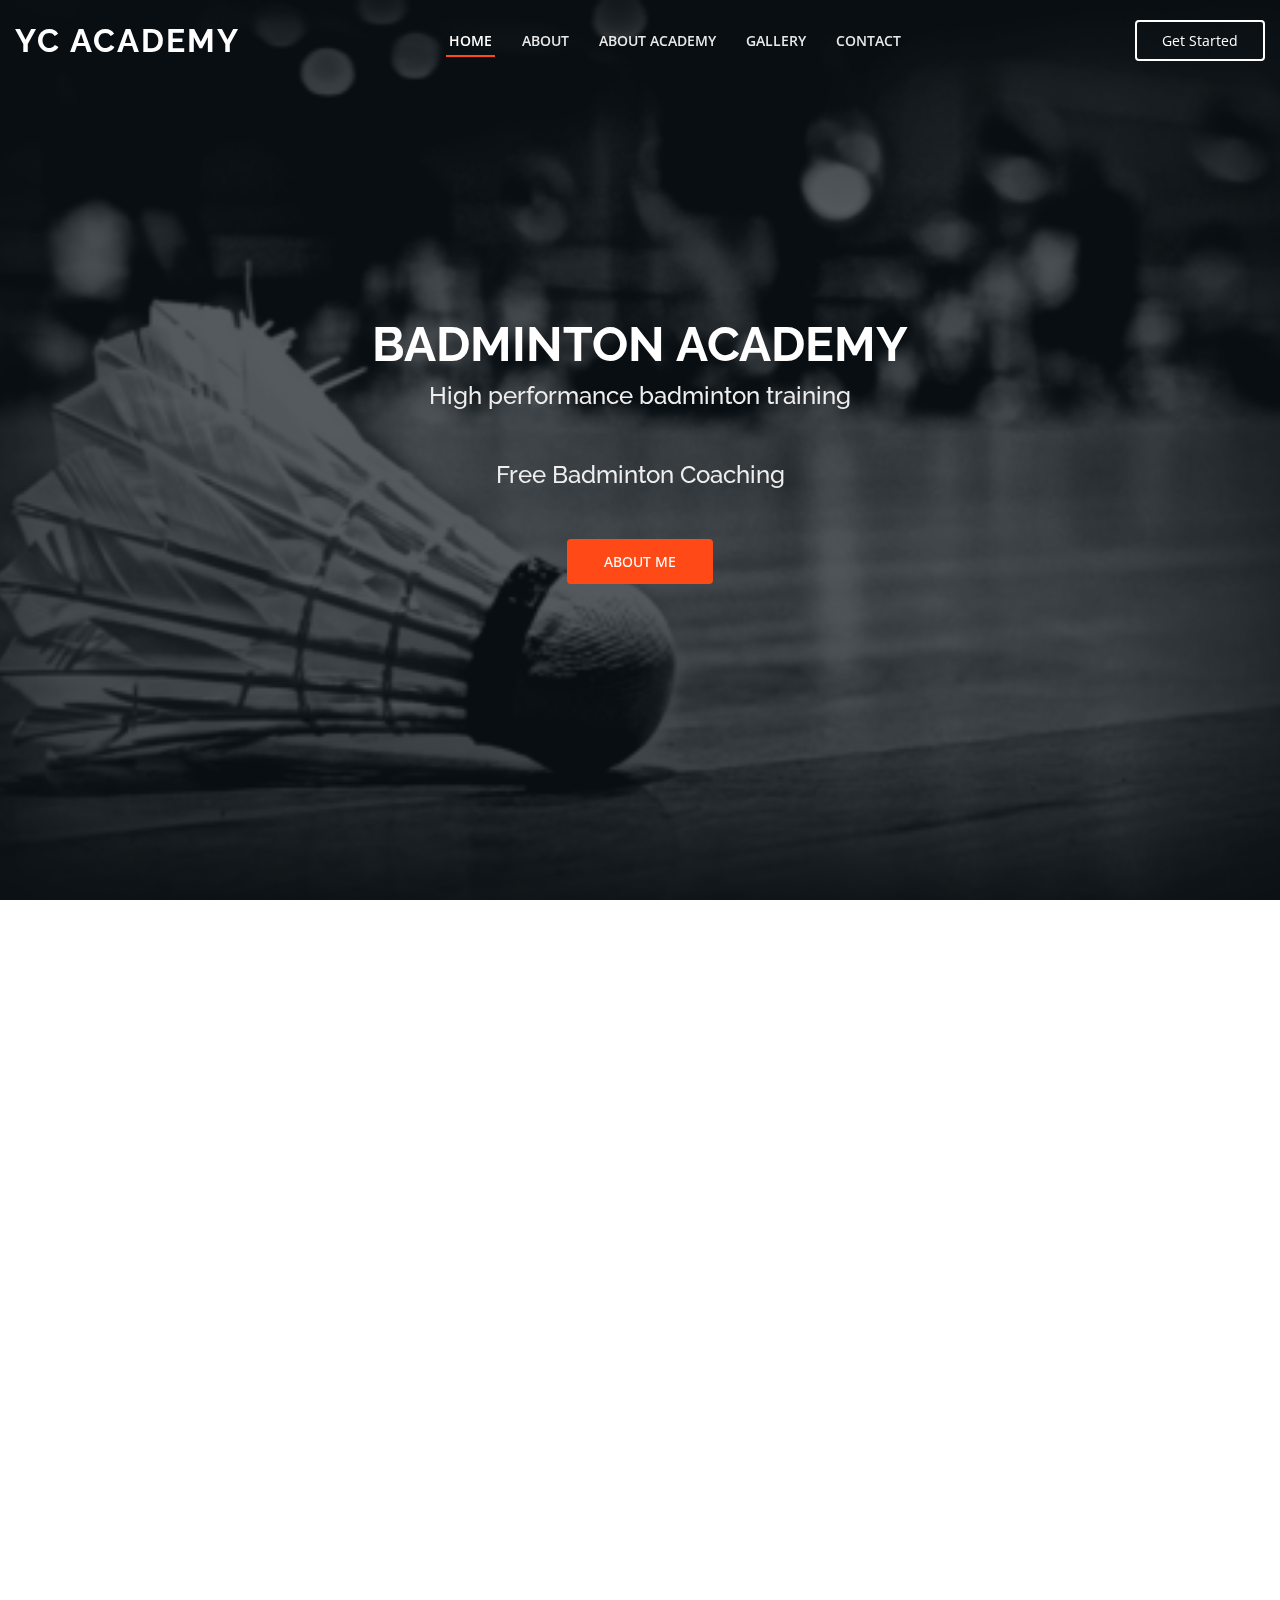
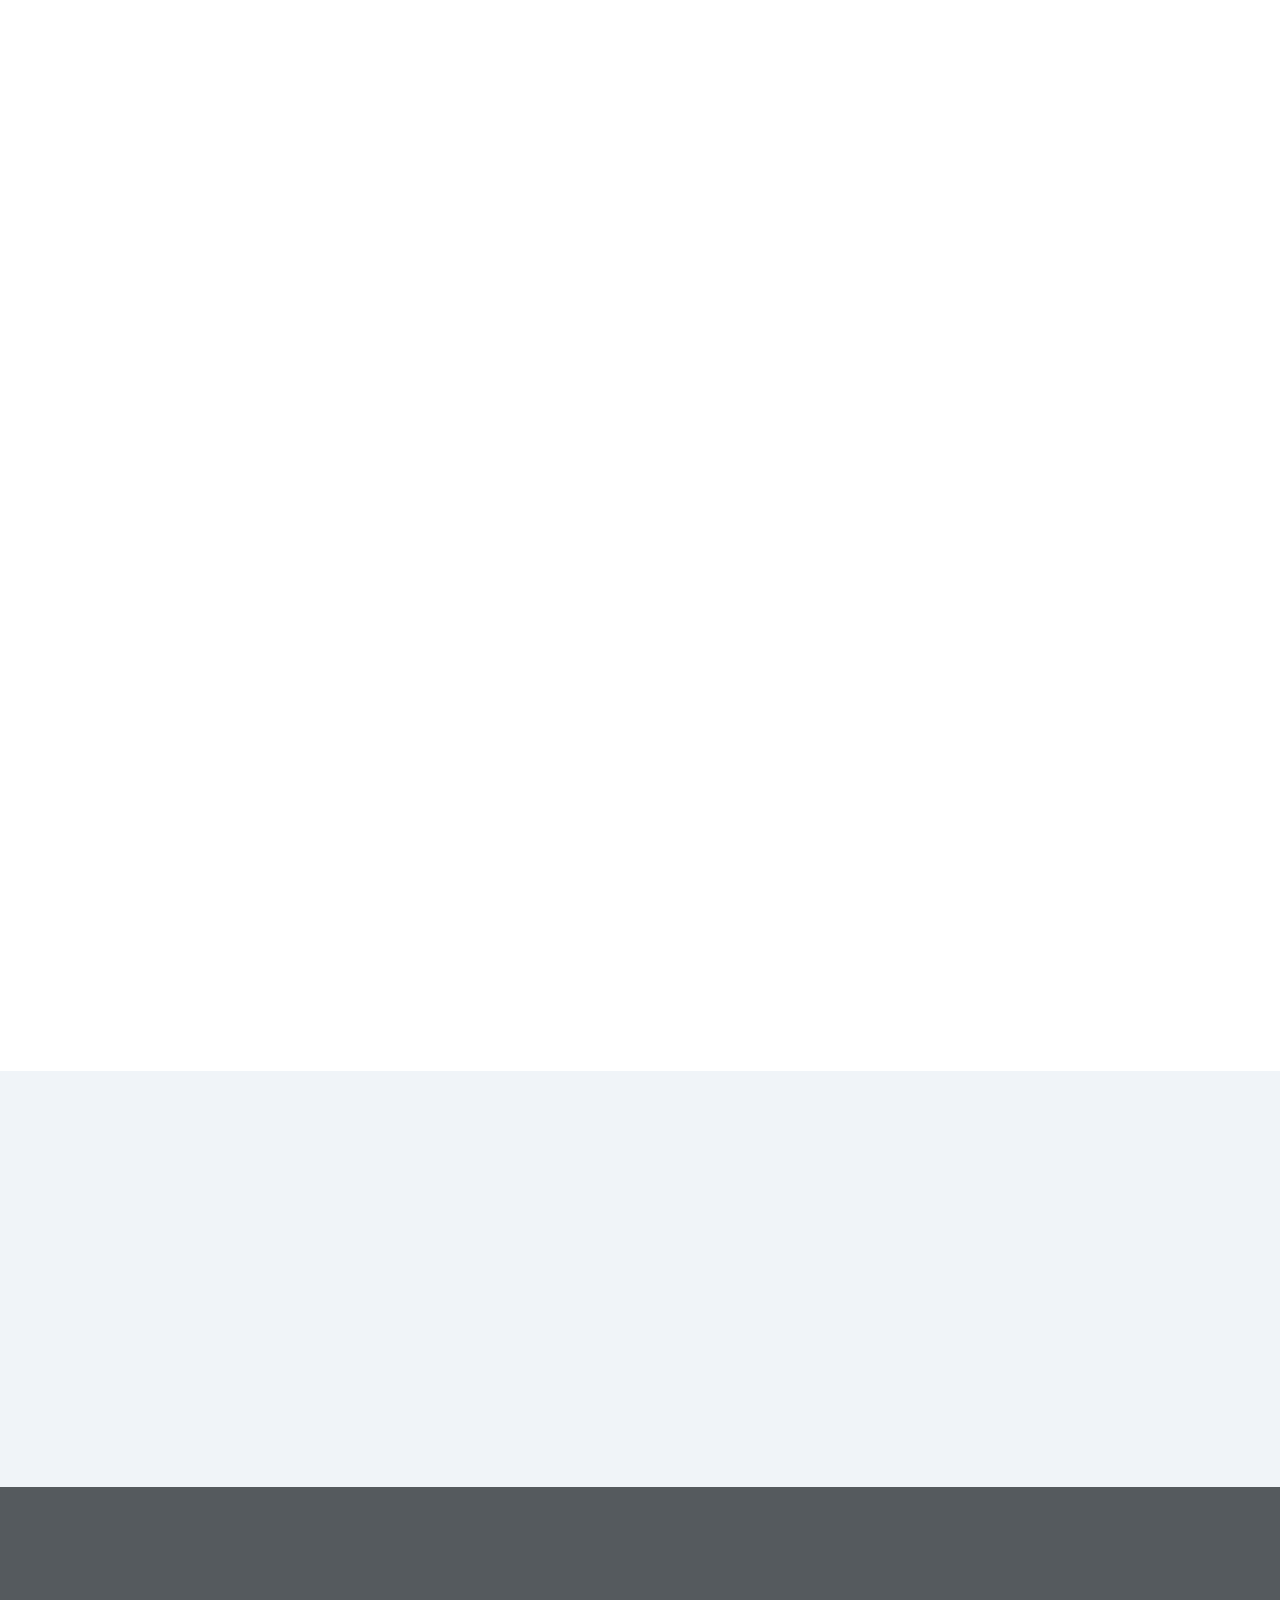
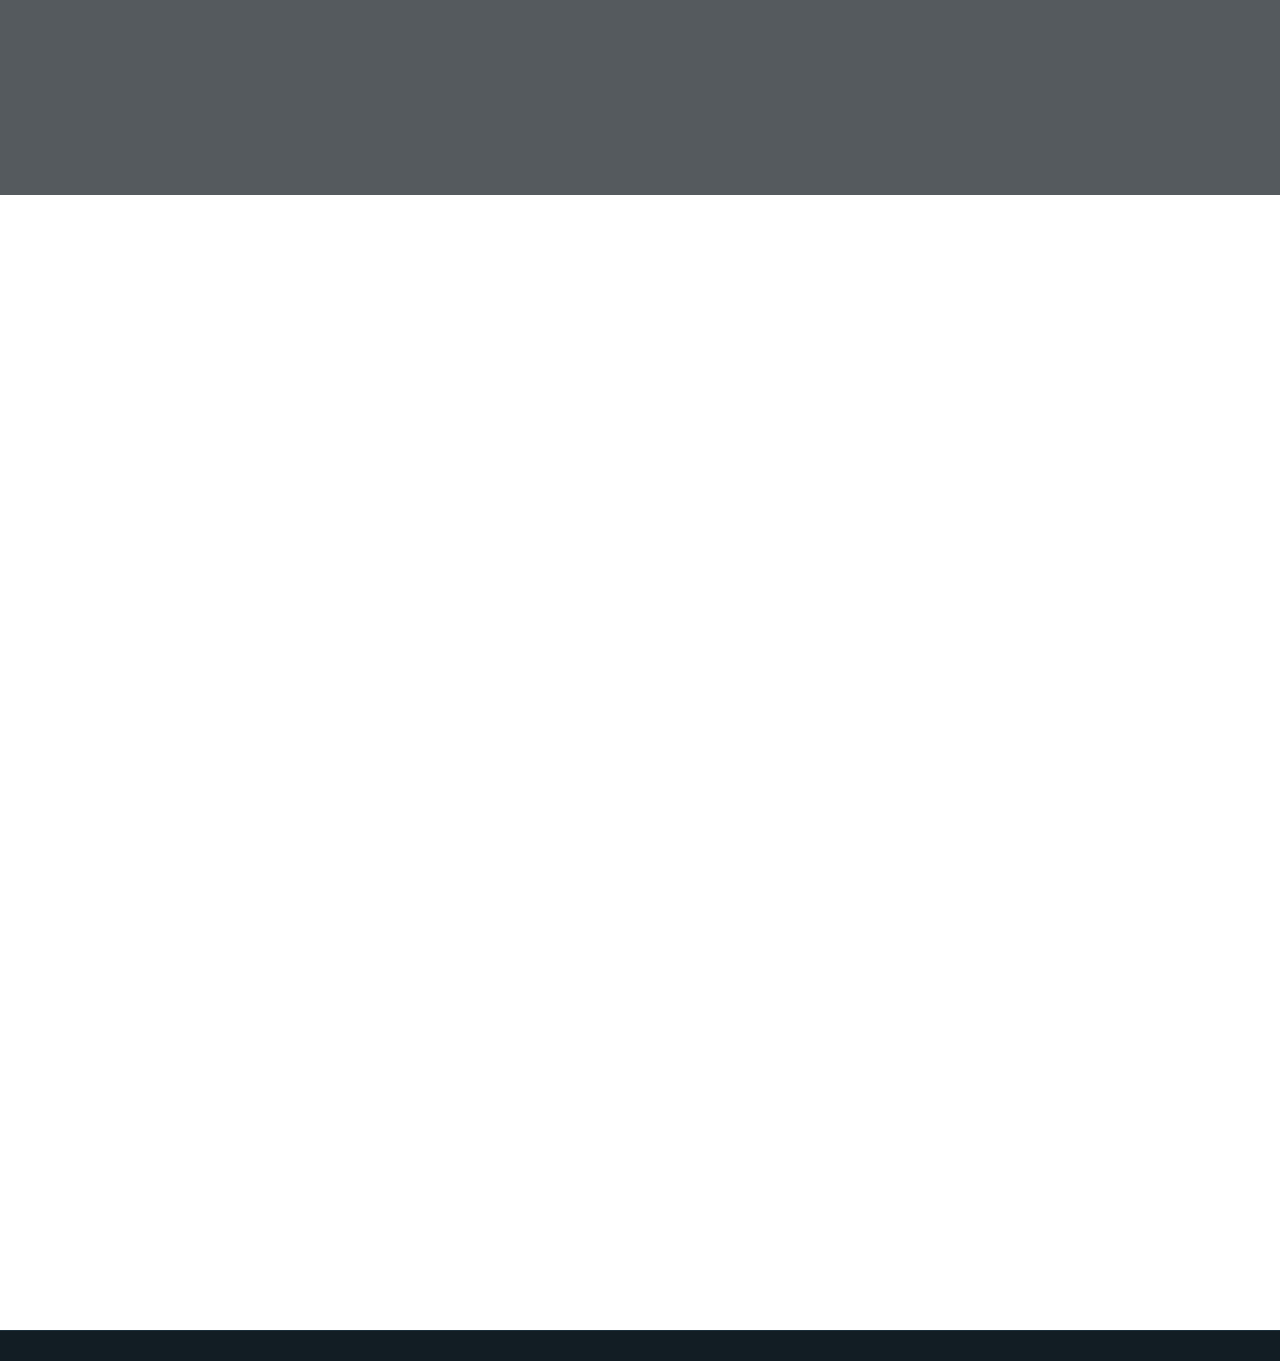
==== index.html @ 1dfef6e9 "Removing the images" ====
﻿

<!DOCTYPE html>
<html lang="en">

<head>
  <meta charset="utf-8">
  <meta content="width=device-width, initial-scale=1.0" name="viewport">

  <title>YC Badminton Academy- Index</title>
  <meta content="" name="description">
  <meta content="" name="keywords">
  <title>Lightbox</title>


  <!-- Google Fonts -->
  <link href="https://fonts.googleapis.com/css?family=Open+Sans:300,300i,400,400i,600,600i,700,700i|Raleway:300,300i,400,400i,500,500i,600,600i,700,700i|Poppins:300,300i,400,400i,500,500i,600,600i,700,700i" rel="stylesheet">

  <!-- Vendor CSS Files -->

    <link href="https://fonts.googleapis.com/css2?family=Kumbh+Sans&display=swap" rel="stylesheet"> <!-- https://fonts.google.com/specimen/Kumbh+Sans -->
    <link rel="stylesheet" href="assets/css/fontawesome/css/all.min.css">  <!-- https://fontawesome.com/-->  
    <link rel="stylesheet" href="assets/css/magnific-popup.css">       <!-- https://dimsemenov.com/plugins/magnific-popup/ -->
    <link rel="stylesheet" href="assets/css/slick/slick.min.css">          <!-- https://kenwheeler.github.io/slick/ -->

    <link rel="stylesheet" href="assets/css/slick/slick-theme.css">
    <link rel="stylesheet" href="assets/css/templatemo-upright.css">


  <link href="assets/vendor/bootstrap/css/bootstrap.min.css" rel="stylesheet">
  <link href="assets/vendor/icofont/icofont.min.css" rel="stylesheet">
  <link href="assets/vendor/boxicons/css/boxicons.min.css" rel="stylesheet">
  <link href="assets/vendor/venobox/venobox.css" rel="stylesheet">
  <link href="assets/vendor/remixicon/remixicon.css" rel="stylesheet">
  <link href="assets/vendor/owl.carousel/assets/owl.carousel.min.css" rel="stylesheet">
  <link href="assets/vendor/aos/aos.css" rel="stylesheet">
  <link href="assets/css/colors/color-aqua.css" rel="stylesheet">
  <link href="assets/css/colors/color-blue.css" rel="stylesheet">
  <link href="assets/css/colors/color-green.css" rel="stylesheet">
  <link href="assets/css/colors/color-purple.css" rel="stylesheet">
  <link href="assets/css/colors/default-color.css" rel="stylesheet">
  <link rel="preconnect" href="https://fonts.gstatic.com">
<link href="https://fonts.googleapis.com/css2?family=Roboto:wght@100&display=swap" rel="stylesheet">
  

  <!-- Template Main CSS File -->
  <link href="assets/css/style.css" rel="stylesheet">

  <!-- =======================================================
  * Template Name: Dewi - v2.2.1
  * Template URL: https://bootstrapmade.com/dewi-free-multi-purpose-html-template/
  * Author: BootstrapMade.com
  * License: https://bootstrapmade.com/license/
  ======================================================== -->
</head>

<body>

  <!-- ======= Header ======= -->
  <header id="header" class="fixed-top ">
    <div class="container-fluid d-flex align-items-center justify-content-between">
       <div>
      <h1 class="logo"><a href="index.html">YC ACADEMY<br /></a>
      <!-- <small class="site-description"><b>+91 997656776</b></small> -->
      </div>
      </h1>
      							
      <!-- Uncomment below if you prefer to use an image logo -->
      <!-- <a href="index.html" class="logo"><img src="assets/img/logo.png" alt="" class="img-fluid"></a>-->

      <nav class="nav-menu d-none d-lg-block">
        <ul>
          <li class="active"><a href="index.html">Home</a></li>
          <li><a href="#about">About</a></li>
          <li><a href="#services">About Academy</a></li>
          <li><a href="#gallery">Gallery</a></li>
          <li><a href="#contact">Contact</a></li>
        </ul>
      </nav><!-- .nav-menu -->

      <a href="#about" class="get-started-btn scrollto">Get Started</a>

    </div>
  </header><!-- End Header -->

  <!-- ======= Hero Section ======= -->
  <section id="hero">
    <div class="hero-container" data-aos="fade-up" data-aos-delay="150">
      <h1>Badminton Academy</h1>
      <h2>High performance badminton training</h2>
      <h2>Free Badminton Coaching</h2>
      <div class="d-flex">
        <a href="#about" class="btn-get-started scrollto">About me</a>
      </div>
    </div>
  </section><!-- End Hero -->

  <main id="main">


    <!-- ======= About Section ======= -->
    <section id="about" class="about-top-section">

      <div class="container" data-aos="fade-up">

        <div class="section-title">
          <h2>About</h2>
          <p>About Me</p>
        </div>

        <div class="row">
          <div class="col-lg-6 video-box align-self-baseline" data-aos="zoom-in" data-aos-delay="100">
            <img src="assets/img/about.jpg" class="img-fluid" alt="">
          </div>
           <div class="col-lg-6 pt-3 pt-lg-0 content">
            <h3><i>I'm Yogesh Chahuhan </i></h3>
            <p class="font-italic">
              I am an Indian professional Badminton player, contributed dedicatedly playing different championships at open national and international level.
              <br>
              I have represented India in International event at katowice (Poland), played at National level numorous times and have set a benchmark at state championships.
            </p>

            <p class="font-italic">
              I am an accomplished and energetic Instructor with a solid history of achievement in Badminton, a motivated coach with strong organizational and prioritization abilities. 
              <br>
              My areas of expertise include working with children, coordination and management.
            </p>
            <p class="font-italic">
              I have provided training direction, encouragement, motivation, and nutritional advice to prepare athletes for games, competitive events, or tours.
              <br>
              Planned, organized and conducted practice sessions to train athletes based on their strengths and weaknesses.
              <br>
              Instructed individuals and groups in teaching Badminton rules, game strategies, and performance principles.
              Coached several players to play at numerous Junior, National level tournaments, while they have excelled by performing great, bringing trophies home and managed to secure job in governement and private sectors.
           </p>
            </div>

        </div>

      </div>
    </section><!-- End About Section -->

    <!-- ======= About Boxes Section ======= -->
    <section id="about-boxes" class="about-boxes">
      <div class="container" data-aos="fade-up">

        <div class="section-title">
          <h2>Achievements</h2>
          <p>My Achievements</p>
        </div>

        <div class="row">
          <div class="col-lg-12 pt-3 pt-lg-0 content">
            <h3>My Badminton Achievements</h3>
            <p>
              <ul class="item-list">
                <li><i><b>23rd to 29th, 2020 </b></i>: <b>Certificate of participation</b> at Yonex Badminton Sunrise 44th Indian Master (Veteren), <i><b>National Badminton Championship</b></i>, (Jaipur, India)</li>
                <li><i><b>4th August to 11th August, 2019 </b></i>: <b>Certificate of participation</b> at YY Yonex <b><i>World Senior Championship,</i></b> (katowice, Poland) </li>
                <li><i><b>28th February to 3rd February, 2018-2019 </b></i>: <b>First position</b> in Yonex Sunrise 43rd Indian Masters (Veteren), <b><i>National Badminton Championship</i></b>, (Goa, India)</li>
                <li><i><b>19th February to 25th February, 2018</b></i>: <b>Certificate of participation</b> at 42nd Masters <b><i>National Badminton Championship</i></b>, (Vishakhapatnam, Andhra Pradesh, India)</li>
                <li><i><b>28th July to 30th July, 2018</b></i>: <b>Runner Up</b> in Men doubles at Himachal Pradeh Association, (Una, India)</li>
                <li><i><b>1st September to 4th September, 2018</b></i>: <b>Third Position</b> in Men singles in 18th All India BSNL Championship, (Bhopal, India)</li>
                <li><i><b>19th December to 22nd December, 2017</b></i>: <b>First position</b> in Men singles in BSNL A.P Circle Sports and Cultural Board, (Hyderabad, India)</li>
                <li><i><b>2nd November to 8th November, 2017</b></i>: <b>Certificate of participation</b> in 73rd Inter Stete - Inter Zonal & 82nd <i><b>Senior National Badminton Championship</i></b>, (Nagpur, Maharashtra, India)</li>
                <li><i><b>14th Decemeber to 17th December, 2016</b></i>: <b>First Position</b> in Men Singles in 16th All India Badminton Championship, (Thiruvananthapuram, India)</li>
                <li><i><b>12th June to 16th June, 2016</b></i>: <b>Participation Certificate</b> in All India Public Sector Shuttle Badminton Tournament <b><i>(National Level Tournament),</i></b> (Bhopal, India)</li>
                <li><i><b>16th November to 19th November, 2015</b></i>: <b>Coach</b> at 29th <b><i>Sub Junior National Badminton Championship,</i></b> (Vishakhapatnam, India)</li>
                <li><i><b>8th Spetember to 11th Spetember, 2015</b></i>: <b>First position</b> in Men Singles at 15th All India BSNL Badminton Tournament (Gujrat, India)</li>
                <li><i><b>8th Spetember to 11th Spetember, 2015</b></i>: <b>Appreciation letter</b> for bringing honour to BSNL Solan and HP Circle Shimla, (Gujrat, India)</li>
                <li><i><b>12th November to 15th November, 2014</b></i>: <b>Second position</b> in Men Singles in 14th All India BSNL Tournament, (Dharamshala, India)</li>
              </ul>
          </p>
          </div>
        </div>
      </div>
    </section><!-- End About Boxes Section -->


    <!-- ======= Services Section ======= -->
    <section id="services" class="services section-bg">
      <div class="container" data-aos="fade-up">

        <div class="section-title">
          <h2>About Academy</h2>
          <p>About Academy</p>
        </div>
          <div>
             <p>
              At YC Badminton Academy , our aim is to promote the sport of badminton and to train our players in order to compete in high-level tournaments. 
              With professional experience, academy desires to enhance our players’ quality of skills, physical ability, and mentality through an intensive and groundbreaking training method.
            </p>
             <p>
              <b>We focus in providing coaching for free of cost to the capable underprivileged students who desire to accomplish their dreams.</b>
            </p>
              <p>
              Our training program ranges from the beginner’s level to high level coaching, which allows players to flourish from a very young age.
            </p>
              <p>
              Our purpose here is to develope and nurture talent by providing intense and versatile training.
            </p>
          </div> 

    </section><!-- End Services Section -->

    <!-- ======= Testimonials Section ======= -->
    <section id="testimonials" class="testimonials">
      <div class="container" data-aos="zoom-in">

        <div class="owl-carousel testimonials-carousel">

          <div class="testimonial-item">
           
            <h3>Distt. Badminton Association, Solan (REGD.)</h3>
            <p>
              <i class="bx bxs-quote-alt-left quote-icon-left"></i>
              The Association highly appreciates your work in recognition of your tireless dedication to worthy causes and your willingness to share your experience with the upcoming players of Badminton in the District as well as State of Himachal Pradesh by taking the camps assigned to you since 2014-15 till date.
              <i class="bx bxs-quote-alt-right quote-icon-right"></i>
            </p>
          </div>

        </div>

      </div>
    </section><!-- End Testimonials Section -->


				<!-- Gallery -->
			<section id="Gallery" class="Gallery-section-bg">
      <div class="container" data-aos="fade-up">
				<div class="section-title">
					<header>
						<h2>Gallery</h2>
						<p>Gallery</p>
          </header>
               </div>
               
               
      <!-- Gallery section -->
           <div id="gallery" class="container-fluid">
                        <ul class="tm-gallery-links">
                            <li>
                                <a href="javascript:void(0);" class="active tm-gallery-link" data-filter="*">
                                    <i class="fas fa-layer-group tm-gallery-link-icon"></i>
                                  All
                                </a>
                            </li>
                        </ul>
                        <div class="tm-gallery">
                            <figure class="effect-honey tm-gallery-item portrait">
                                <img src="img/gallery/tn/portrait-01.jpg" alt="Image"/>
                                <figcaption>
                                    <h2><i></i></h2>
                                    <a href="img/gallery/portrait-01.jpg">View more</a>						
                                </figcaption>			
                            </figure> 
                            <figure class="effect-honey tm-gallery-item nature">
                                <img src="img/gallery/tn/nature-01.jpg" alt="Image"/>
                                <figcaption>
                                    <h2><i></i></h2>
                                    <a href="img/gallery/nature-01.jpg">View more</a>						
                                </figcaption>			
                            </figure>
  
                            <figure class="effect-honey tm-gallery-item nature">
                                <img src="img/gallery/tn/nature-02.jpg" alt="Image"/>
                                <figcaption>
                                    <h2><i></i></h2>
                                    <a href="img/gallery/nature-02.jpg">View more</a>						
                                </figcaption>			
                            </figure> 
                            <figure class="effect-honey tm-gallery-item portrait">
                                <img src="img/gallery/tn/portrait-02.jpg" alt="Image"/>
                                <figcaption>
                                    <h2><i></i></h2>
                                    <a href="img/gallery/portrait-02.jpg">View more</a>						
                                </figcaption>			
                            </figure>
                            <figure class="effect-honey tm-gallery-item animal">
                                <img src="img/gallery/tn/animal-02.jpg" alt="Image"/>
                                <figcaption>
                                    <h2><i></i></h2>
                                    <a href="img/gallery/animal-02.jpg">View more</a>						
                                </figcaption>			
                            </figure> 
                            <figure class="effect-honey tm-gallery-item portrait">
                                <img src="img/gallery/tn/portrait-03.jpg" alt="Image"/>
                                <figcaption>
                                    <h2><i> </i></h2>
                                    <a href="img/gallery/portrait-03.jpg">View more</a>						
                                </figcaption>			
                            </figure>
  
                            <figure class="effect-honey tm-gallery-item nature">
                                <img src="img/gallery/tn/nature-03.jpg" alt="Image"/>
                                <figcaption>
                                    <h2><i> </i></h2>
                                    <a href="img/gallery/nature-03.jpg">View more</a>						
                                </figcaption>			
                            </figure>
                            
 
                            <figure class="effect-honey tm-gallery-item nature">
                                <img src="img/gallery/tn/nature-04.jpg" alt="Image"/>
                                <figcaption>
                                    <h2><i> </i></h2>
                                    <a href="img/gallery/nature-04.jpg">View more</a>						
                                </figcaption>			
                            </figure> 
                            <figure class="effect-honey tm-gallery-item portrait">
                                <img src="img/gallery/tn/portrait-04.jpg" alt="Image"/>
                                <figcaption>
                                    <h2><i> </i></h2>
                                    <a href="img/gallery/portrait-04.jpg">View more</a>						
                                </figcaption>			
                            </figure>


                            <figure class="effect-honey tm-gallery-item portrait">
                                <img src="img/gallery/tn/portrait-05.jpg" alt="Image"/>
                                <figcaption>
                                    <h2><i> </i></h2>
                                    <a href="img/gallery/portrait-05.jpg">View more</a>						
                                </figcaption>			
                            </figure>
                            <figure class="effect-honey tm-gallery-item nature">
                                <img src="img/gallery/tn/nature-05.jpg" alt="Image"/>
                                <figcaption>
                                    <h2><i> </i></h2>
                                    <a href="img/gallery/nature-05.jpg">View more</a>						
                                </figcaption>			
                            </figure>  
                            <figure class="effect-honey tm-gallery-item nature">
                                <img src="img/gallery/tn/nature-06.jpg" alt="Image"/>
                                <figcaption>
                                    <h2><i> </i></h2>
                                    <a href="img/gallery/nature-06.jpg">View more</a>						
                                </figcaption>			
                            </figure>


                            <figure class="effect-honey tm-gallery-item portrait">
                                <img src="img/gallery/tn/portrait-06.jpg" alt="Image"/>
                                <figcaption>
                                    <h2><i> </i></h2>
                                    <a href="img/gallery/portrait-06.jpg">View more</a>						
                                </figcaption>			
                            </figure>



                            <figure class="effect-honey tm-gallery-item portrait">
                                <img src="img/gallery/tn/portrait-08.jpg" alt="Image"/>
                                <figcaption>
                                    <h2><i> </i></h2>
                                    <a href="img/gallery/portrait-08.jpg">View more</a>						
                                </figcaption>			
                            </figure>
   
                            <figure class="effect-honey tm-gallery-item nature">
                                <img src="img/gallery/tn/nature-08.jpg" alt="Image"/>
                                <figcaption>
                                    <h2><i> </i></h2>
                                    <a href="img/gallery/nature-08.jpg">View more</a>						
                                </figcaption>			
                            </figure>

                            <!--Additional images-->
                            <figure class="effect-honey tm-gallery-item nature">
                              <img src="img/gallery/tn/Capture1.JPG" alt="Image"/>
                              <figcaption>
                                  <h2><i> </i></h2>
                                  <a href="img/gallery/Capture1.JPG">View more</a>						
                              </figcaption>			
                          </figure>

                          <figure class="effect-honey tm-gallery-item nature">
                            <img src="img/gallery/tn/Capture2.JPG" alt="Image"/>
                            <figcaption>
                                <h2><i> </i></h2>
                                <a href="img/gallery/Capture2.JPG">View more</a>						
                            </figcaption>			
                        </figure>

                        <figure class="effect-honey tm-gallery-item nature">
                          <img src="img/gallery/tn/Capture3.JPG" alt="Image"/>
                          <figcaption>
                              <h2><i> </i></h2>
                              <a href="img/gallery/Capture3.JPG">View more</a>						
                          </figcaption>			
                      </figure>

                      <figure class="effect-honey tm-gallery-item nature">
                        <img src="img/gallery/tn/Capture4.JPG" alt="Image"/>
                        <figcaption>
                            <h2><i> </i></h2>
                            <a href="img/gallery/Capture4.JPG">View more</a>						
                        </figcaption>			
                    </figure>

                    <figure class="effect-honey tm-gallery-item nature">
                      <img src="img/gallery/tn/Capture5.JPG" alt="Image"/>
                      <figcaption>
                          <h2><i> </i></h2>
                          <a href="img/gallery/Capture5.JPG">View more</a>						
                      </figcaption>			
                  </figure>

                  <figure class="effect-honey tm-gallery-item nature">
                    <img src="img/gallery/tn/Capture6.JPG" alt="Image"/>
                    <figcaption>
                        <h2><i> </i></h2>
                        <a href="img/gallery/Capture6.JPG">View more</a>						
                    </figcaption>			
                </figure>
                <figure class="effect-honey tm-gallery-item nature">
                  <img src="img/gallery/tn/Capture7.JPG" alt="Image"/>
                  <figcaption>
                      <h2><i> </i></h2>
                      <a href="img/gallery/Capture7.JPG">View more</a>						
                  </figcaption>			
              </figure>

              <figure class="effect-honey tm-gallery-item nature">
                <img src="img/gallery/tn/Capture8.JPG" alt="Image"/>
                <figcaption>
                    <h2><i> </i></h2>
                    <a href="img/gallery/Capture8.JPG">View more</a>						
                </figcaption>			
            </figure>

            <figure class="effect-honey tm-gallery-item nature">
              <img src="img/gallery/tn/Capture9.JPG" alt="Image"/>
              <figcaption>
                  <h2><i> </i></h2>
                  <a href="img/gallery/Capture9.JPG">View more</a>						
              </figcaption>			
          </figure>

          <figure class="effect-honey tm-gallery-item nature">
            <img src="img/gallery/tn/Capture10.JPG" alt="Image"/>
            <figcaption>
                <h2><i> </i></h2>
                <a href="img/gallery/Capture10.JPG">View more</a>						
            </figcaption>			
        </figure>

        <figure class="effect-honey tm-gallery-item nature">
          <img src="img/gallery/tn/Capture11.JPG" alt="Image"/>
          <figcaption>
              <h2><i> </i></h2>
              <a href="img/gallery/Capture11.JPG">View more</a>						
          </figcaption>			
      </figure>
      <figure class="effect-honey tm-gallery-item nature">
        <img src="img/gallery/tn/Capture12.JPG" alt="Image"/>
        <figcaption>
            <h2><i> </i></h2>
            <a href="img/gallery/Capture12.JPG">View more</a>						
        </figcaption>			
    </figure>

    <figure class="effect-honey tm-gallery-item nature">
      <img src="img/gallery/tn/Capture13.JPG" alt="Image"/>
      <figcaption>
          <h2><i> </i></h2>
          <a href="img/gallery/Capture13.JPG">View more</a>						
      </figcaption>			
  </figure>
  <figure class="effect-honey tm-gallery-item nature">
    <img src="img/gallery/tn/Capture14.JPG" alt="Image"/>
    <figcaption>
        <h2><i> </i></h2>
        <a href="img/gallery/Capture14.JPG">View more</a>						
    </figcaption>			
</figure>   
<figure class="effect-honey tm-gallery-item nature">
  <img src="img/gallery/tn/Capture15.JPG" alt="Image"/>
  <figcaption>
      <h2><i> </i></h2>
      <a href="img/gallery/Capture15.JPG">View more</a>						
  </figcaption>			
</figure>


    
  
                        </div>
                      </div>
			</div>
      </section>   
      
     <!-- End of Gallery section -->



    <!-- ======= Contact Section ======= -->
    <section id="contact" class="contact">
      <div class="container" data-aos="fade-up">

    <div class=" section-title">
        <h2>Contact</h2>
        <p>Contact Us</p>
      </div>

      <div class="row">

        <div class="col-lg-12">

          <div class="row">
            <div class="col-md-6">
              <div class="info-box mt-4">
                <i class="bx bx-envelope"></i>
                <h3>Email</h3>
                <p>yogesh9418163763@gmail.com<br></p>
              </div>
            </div>
            <div class="col-md-6">
              <div class="info-box mt-4">
                <i class="bx bx-phone-call"></i>
                <h3>Contact</h3>
                <p>+91 9418163763<br></p>
              </div>
            </div>
          </div>

        </div>

        <div class="col-lg-6 mt-4 mt-lg-0">
        </div>

      </div>

      </div>
    </section><!-- End Contact Section -->

  </main><!-- End #main -->

  <!-- ======= Footer ======= -->
  <footer id="footer">
    <div class="footer-top">
      <div class="container">


      </div>
    </div>


  </footer><!-- End Footer -->

  <a href="#" class="back-to-top"><i class="ri-arrow-up-line"></i></a>
  <div id="preloader"></div>

  <!-- Vendor JS Files -->

  
  <script src="assets/vendor/jquery/jquery.min.js"></script>
  <script src="assets/vendor/bootstrap/js/bootstrap.bundle.min.js"></script>
  <script src="assets/vendor/jquery.easing/jquery.easing.min.js"></script>
  <script src="assets/vendor/php-email-form/validate.js"></script>
  <script src="assets/vendor/waypoints/jquery.waypoints.min.js"></script>
  <script src="assets/vendor/counterup/counterup.min.js"></script>
  <script src="assets/vendor/venobox/venobox.min.js"></script>
  <script src="assets/vendor/owl.carousel/owl.carousel.min.js"></script>
  <script src="assets/vendor/isotope-layout/isotope.pkgd.min.js"></script>
  <script src="assets/vendor/aos/aos.js"></script>

  <!-- Template Main JS File -->
  <script src="assets/js/main.js"></script>
  <script src="js/jquery-3.4.1.min.js"></script>          <!-- https://jquery.com/ -->
    <script src="js/jquery.singlePageNav.min.js"></script>  <!-- https://github.com/ChrisWojcik/single-page-nav -->
    <script src="js/parallax/parallax.min.js"></script>     <!-- https://pixelcog.github.io/parallax.js/ -->
    <script src="js/imagesloaded.pkgd.min.js"></script>     <!-- https://imagesloaded.desandro.com/ -->
    <script src="js/isotope.pkgd.min.js"></script>          <!-- https://isotope.metafizzy.co/ -->
    <script src="js/jquery.magnific-popup.min.js"></script> <!-- https://dimsemenov.com/plugins/magnific-popup/ -->
    <script src="assets/css/slick/slick.min.js"></script>              <!-- https://kenwheeler.github.io/slick/ -->
    <script src="js/templatemo-script.js"></script>
</body>

</html>
---- assets/css/templatemo-upright.css ----
/*
	
TemplateMo 555 Upright

https://templatemo.com/tm-555-upright


	Color Codes
	=============
	Primary blue: #006699
	Gray text: #666666
	Light gray nav button bg: #F2F2F2;

	Credit
	=========
	https://tympanus.net/Development/HoverEffectIdeas/
	
*/

html, body { overflow-x: hidden; }
body { font-family: 'Kumbh Sans', sans-serif; }
div, a, p { color: #666666; }
p, address { line-height: 1.8; }
a {	transition: all 0.3s ease; }
a:hover {
	color: #006699;
	text-decoration: none;
}

.container-fluid { margin-left: 0; }

.btn-primary {
	padding: 12px 50px;
    border-radius: 0;
    background: #006699;
    font-size: 1.2rem;
    border: 0;
}

.btn-primary:hover { background: #068ccf; }
.tm-text-primary { color: #006699; }
.tm-text-secondary { color: #009999; }
hr { border-top: 4px solid #CCC; }

.tm-hr-short {
	border-top: 1px solid #006699;
	width: 238px;
	margin-left: auto;
	margin-right: auto;
}

/* Layout */

.tm-main { width: 100%; }

.tm-row-home { 
	padding-left: 15px;
	padding-right: 15px;
}

.tm-mt-100 { margin-top: 100px; }

.tm-sidebar {
	background-color: #fff;
	position: fixed;
	top: 0;
	bottom: 0;
	left: 0;
	z-index: 1000;
	padding-left: 40px;
	padding-top: 40px;
	width: 280px;
}

.tm-section-wrap {
	width: calc(100% - 750px);
	margin-left: 750px;
	margin-right: 0;
	position: relative;
}

.tm-section { padding: 50px 70px 50px 0; }

#gallery,
#about,
#contact {
	padding-bottom: 30px;
}

.tm-parallax {
	width: 400px;	
	min-height: 100%;
	height: auto;
	background: transparent;
	position: absolute;
    width: 400px;
    left: -470px;
    top: 0;
}

/* Hide scrollbar */
.tm-sidebar {
	overflow-y: scroll;
	scrollbar-width: none; /* Firefox */
	-ms-overflow-style: none; /* IE 10+ */
}
.tm-sidebar::-webkit-scrollbar {
	/* WebKit */
	width: 0;
	height: 0;
}

.tm-sidebar-sticky {
	display: flex;
	flex-direction: column;
	align-items: center;
	justify-content: center;
}

.tm-nav {
	display: flex;
    flex-direction: column;
    justify-content: space-between;
    height: 100%;
}

.navbar-toggler { display: none; }

.tm-brand-box {
	width: 240px;
    height: 180px;
    background: #006699;
    color: white;
    display: flex;
    align-items: center;
	justify-content: center;
	margin-bottom: 100px;
}

#tm-main-nav {
	padding: 0;
	margin: 0;
}

.nav-item {
	list-style: none;
	margin-top: 10px;
	margin-bottom: 10px;
}

.nav-link {
	position: relative;
	color: #006699;
	font-size: 1.4rem;
	padding-top: 15px;
	padding-bottom: 15px;
}

.triangle-right {
	position: absolute;
	top: 9px;
	left: -40px;
	width: 0;
	height: 0;
	border-top: 21px solid transparent;
	border-left: 20px solid #006699;
	border-bottom: 21px solid transparent;
	opacity: 0;
	transition: all 0.3s ease;
}

.nav-item:hover .nav-link,
.nav-link.current {
	background-color: #F2F2F2;
	color: #006699;
	padding-left: 30px;
}

.nav-item:hover > .nav-link > .triangle-right,
.nav-link.current > .triangle-right {
	opacity: 1;
}

.nav-icon {
	width: 40px;
	margin-right: 20px;
}

/* Home section */
#home { min-height: 100vh; }
.tm-col-home-l { width: calc(100% - 300px); }

.tm-img-home-container {
	width: 250px;
	height: 500px;
	background: url(../img/img-home-01.jpg) no-repeat center;
	background-size: cover;
	margin-right: 0;
	margin-left: auto;
}

@media (max-width: 1600px) {
	.tm-col-home-l { width: calc(100% - 250px); }

	.tm-img-home-container {
		width: 200px;
		height: 400px;
	}
}

.tm-icon-container {
	border: 1px solid #CCC;
    width: 122px;
    height: 122px;
    display: flex;
    align-items: center;
    justify-content: center;
}

.tm-text-container { max-width: 97%; }

.tm-post-icon {
	width: 100px;
	height: 100px;
	margin-right: 20px;
}

.tm-post-link:hover {
	color: #068ccf;
}

/* Gallery section */


.Gallery-section-bg {
  background: url("../img/gallery-section.jpg") center top no-repeat fixed;
  background-size: cover;
  padding: 60px 0 30px 0;
  position: relative;
}

.Gallery-section-bg::before {
  content: "";
  position: absolute;
  left: 0;
  right: 0;
  top: 0;
  bottom: 0;
  background: rgba(255, 255, 255, 0.945);
  z-index: 9;
}



.Gallery-section-bg .container,
.Gallery-section-bg .container-fluid {
  position: relative;
  z-index: 10;
}



.tm-gallery {
	position: absolute;
	margin: 0 -10px;
	list-style: none;
	text-align: center;
	overflow: hidden;
}

.tm-gallery-links {
	padding-left: 0;
    display: flex;
	flex-wrap: wrap;
	margin-left: -15px;
	margin-bottom: 0;
}

.tm-gallery-links li {
	list-style: none;
	/* margin-bottom: 30px; */
	margin-right: 55px;
}

.tm-gallery-link {
	padding: 15px;
	color: #006699;	
}

.tm-gallery-link.active { color: #f34545; }
.tm-gallery-link-icon { width: 25px; }

.tm-paging {
	/* margin-top: 35px; */
	overflow: auto;
    display: flex;
    justify-content: flex-end;
}

.tm-paging-link {
    display: flex;
    float: left;
    width: 40px;
    height: 40px;
    align-items: center;
    justify-content: center;
    background: white;
    color: #999;
    margin-right: 15px;
    margin-bottom: 15px;
}

a.tm-paging-link.active,
a.tm-paging-link:hover {
    background: #006699;
    color: white;
}

@media (max-width: 1972px) { .tm-paging { max-width: 870px; } }
@media (max-width: 1660px) { .tm-paging { max-width: 580px; } }
@media (max-width: 1258px) { .tm-paging { max-width: 290px; } }
@media (max-width: 991px) { .tm-paging { max-width: 580px; } }
@media (max-width: 898px) { .tm-paging { max-width: 290px; } }
@media (max-width: 700px) { .tm-paging { max-width: 580px; } }

@media (max-width: 618px) {
	.tm-paging {
		max-width: 290px;
		flex-wrap: wrap;
	}

	.tm-paging-link { margin-right: 5px; }
}

.tm-gallery figure {
	position: relative;
	z-index: 50;
	float: left;
	overflow: hidden;
	margin: 1%;
	min-width: 270px;
	max-width: 270px;
	max-height: 180px;
	width: 48%;
	background: #3085a3;
	text-align: center;
	cursor: pointer;
}

.tm-gallery figure img {
	position: relative;
	display: block;
	min-height: 100%;
	max-width: 100%;
	opacity: 0.8;
}

.tm-gallery figure figcaption {
	padding: 1em;
	color: #fff;
	text-transform: uppercase;
	font-size: 1em;
	-webkit-backface-visibility: hidden;
	backface-visibility: hidden;
}

.tm-gallery figure figcaption::before,
.tm-gallery figure figcaption::after {
	pointer-events: none;
}

.tm-gallery figure figcaption,
.tm-gallery figure figcaption > a {
	position: absolute;
	top: 0;
	left: 0;
	width: 100%;
	height: 100%;
}

/* Anchor will cover the whole item by default */
/* For some effects it will show as a button */
.tm-gallery figure figcaption > a {
	z-index: 1000;
	text-indent: 200%;
	white-space: nowrap;
	font-size: 0;
	opacity: 0;
}

.tm-gallery figure h2 {
	word-spacing: -0.15em;
	font-weight: 300;
}

.tm-gallery figure h2 span { font-weight: 800; }

.tm-gallery figure h2,
.tm-gallery figure p {
	margin: 0;
}

.tm-gallery figure p {
	letter-spacing: 1px;
	font-size: 68.5%;
}

/*---------------*/
/***** Honey *****/
/*---------------*/

figure.effect-honey { background: #4a3753; }

figure.effect-honey img {
	opacity: 0.9;
	-webkit-transition: opacity 0.35s;
	transition: opacity 0.35s;
}

figure.effect-honey:hover img { opacity: 0.5; }

figure.effect-honey figcaption::before {
	position: absolute;
	bottom: 0;
	left: 0;
	width: 100%;
	height: 10px;
	background: #006699;
	content: '';
	-webkit-transform: translate3d(0,10px,0);
	transform: translate3d(0,10px,0);
}

figure.effect-honey h2 {
	position: absolute;
	bottom: 0;
    left: 0;
    font-size: 1.6rem;
	padding: 1em;
	width: 100%;
	text-align: left;
	-webkit-transform: translate3d(0,-30px,0);
	transform: translate3d(0,-30px,0);
}

figure.effect-honey h2 i {
	font-style: normal;
	opacity: 0;
	-webkit-transition: opacity 0.35s, -webkit-transform 0.35s;
	transition: opacity 0.35s, transform 0.35s;
	-webkit-transform: translate3d(0,-30px,0);
	transform: translate3d(0,-30px,0);
}

figure.effect-honey ul li a {
	opacity: 0;
	-webkit-transition: opacity 0.35s, -webkit-transform 0.35s;
	transition: opacity 0.35s, transform 0.35s;
	-webkit-transform: translate3d(0,-30px,0);
	transform: translate3d(0,-30px,0);
}

figure.effect-honey figcaption::before,
figure.effect-honey h2 {
	-webkit-transition: -webkit-transform 0.35s;
	transition: transform 0.35s;
}

figure.effect-honey:hover figcaption::before,
figure.effect-honey:hover h2,
figure.effect-honey:hover h2 i,
figure.effect-honey:hover ul li a {
	opacity: 1;
	-webkit-transform: translate3d(0,0,0);
	transform: translate3d(0,0,0);
}

/* About */

.tm-row-about {
	padding-left: 15px;
	padding-right: 15px;
}

.tm-col-about-l { width: calc(100% - 500px); }

.tm-col-about-r {
	width: 400px;
	margin-right: 0;
	margin-left: auto;
}

@media (max-width: 1660px) {
	.tm-col-about { width: 50%; }
	.tm-col-about-l { padding-right: 30px; }
}

@media (max-width: 1200px) {
	.tm-col-about { width: 100%; }
	.tm-col-about-l { padding-right: 0; }
}

.tm-social {
	padding-left: 0;
	margin-bottom: 0;
	display: flex;
	flex-wrap: wrap;
}

.tm-social li { list-style: none; }

.tm-social li a {
	font-size: 1.4rem;
	padding: 10px;
	color: white;
}

.fab { transition: all 0.3s ease; }
.tm-social-link:hover .fa-instagram { color: #8134AF; }
.tm-social-link:hover .fa-facebook { color: #3b5998; }
.tm-social-link:hover .fa-twitter { color:  #00acee; }
.tm-social-link:hover .fa-youtube { color: #c4302b; }

.slick-dots {
	position: static;
    margin-top: 50px;
}

.slick-dots li {
	width: 24px;
	margin-bottom: 10px;
}

.slick-dots li button { width: 24px; }

.slick-dots li button:before {
    font-family: "Font Awesome 5 Free";
    font-size: 24px;
    font-weight: 900;
    content: "\f04d";
    color: #eee;
    opacity: 1;
	width: 24px;
	height: 24px;
    transition: all 0.3s ease;
}

.slick-dots li button:hover:before, 
.slick-dots li button:focus:before,
.slick-dots li.slick-active button:before {
    color: #006699;
}

.tm-carousel {
	width: 100%;
	max-width: 1800px;
	margin-left: -15px;
	margin-right: -15px;
}

.tm-carousel-item {
	padding-left: 15px;
	padding-right: 15px;
	max-width: 300px;
}

.tm-carousel figure {
	position: relative;
	float: left;
	overflow: hidden;	
	background: #3085a3;
	text-align: center;
	cursor: pointer;
	max-width: 270px;
}

.tm-carousel figure img {
	position: relative;
	display: block;
	min-height: 100%;
	max-width: 100%;
	opacity: 0.8;
}

.tm-carousel figure figcaption {
	display: flex;
	align-items: center;
	justify-content: center;
	color: #fff;
	text-transform: uppercase;
	font-size: 1.25em;
	-webkit-backface-visibility: hidden;
	backface-visibility: hidden;
}
  
.tm-carousel figure figcaption::before,
.tm-carousel figure figcaption::after {
	pointer-events: none;
}
  
.tm-carousel figure figcaption,
.tm-carousel figure figcaption > a {
	position: absolute;
	top: 0;
	left: 0;
	box-sizing: border-box;
	width: 100%;
	height: 100%;
}
  
/* Anchor will cover the whole item by default */
/* For some effects it will show as a button */
.tm-carousel figure figcaption > a {
	z-index: 1000;
	text-indent: 200%;
	white-space: nowrap;
	font-size: 0;
	opacity: 0;
}

.tm-about-title { font-size: 24px; }
.tm-about-subtitle { font-size: 20px; }

/* Contact */

.tm-contact-col-l { padding-right: 25px; }

.form-control {
	padding: 15px 20px 10px;
	width: 100%;
	height: auto;
}

.form-group { margin-bottom: 25px; }
select.form-control { border-radius: 0; }
select.form-control option { height: 30px; }

select:not([multiple]) {
    -webkit-appearance: none;
    -moz-appearance: none;
    background-position: right 15px center;
    background-repeat: no-repeat;
    background-image: url(../img/select-arrow.png);
    padding: 14px 20px;
    padding-right: 20px;
    color: #666;
}

.mapouter{
    position:relative;
    height:360px;
    width:100%;
}

.gmap_canvas {
    overflow:hidden;
    background:none!important;
    height:360px;
    width:100%;
}

.tm-contact-links {
	padding-left: 0;
	margin: 0;
}

.tm-contact-links li { list-style: none; }

.tm-contact-social {
	padding: 0;
	margin: 0;
	display: flex;
}

.tm-contact-social li {
	list-style: none;
	margin-right: 5px;
}

.tm-contact-social li a {
	width: 40px;
	height: 40px;
	display: block;
}

.tm-copyright { padding: 50px 70px 20px 0; }

@media (max-width: 1400px) {
	.tm-section-wrap {
		width: calc(100% - 630px);
		margin-left: 630px;
	}
}

@media (max-width: 1200px) {
	.tm-col-home {
		flex: 0 0 100%;
		max-width: 100%;
		padding-right: 15px;
	}

	.tm-img-home-container {
		width: 100%;
		height: 0;
		padding-top: 133.28%;
		background-image: url('../img/img-home-01-big.jpg');
		background-size: contain;		
	}
}

/* Hide the leftside bar */
@media (max-width: 991px) {
	.tm-sidebar {
		left: -280px;
		transition: all 0.3s ease;
	}

	.navbar-toggler {
		display: block;
		position: fixed;
		left: 0;
		top: 0;
		background-color: rgb(0 102 153 / 0.80);
		color: white;
		padding: 10px 15px;
		transition: all 0.3s ease;
		border-radius: 0;
		border-top-right-radius: 5px;
		border-bottom-right-radius: 5px;
		top: 40px;
		z-index: 10000;
	}

	.navbar-toggler:focus { outline: none; }
	.tm-sidebar.show { left: 0; }
	.tm-sidebar.show .navbar-toggler { left: 280px; }

	.tm-parallax {
		width: 280px;
    	left: -280px;
	}

	.tm-section-wrap {
		width: calc(100% - 280px);
		margin-left: 280px;		
	}

	.tm-section {
		padding-left: 30px;
		padding-right: 30px;
	}

	.tm-text-container { max-width: 100%; }	
}

@media (max-width: 700px) {
	.tm-parallax {
		position: static;
		height: 360px;
		width: 100%;
	}

	.tm-section-wrap {
		width: 100%;
		margin-left: 0;
	}
}
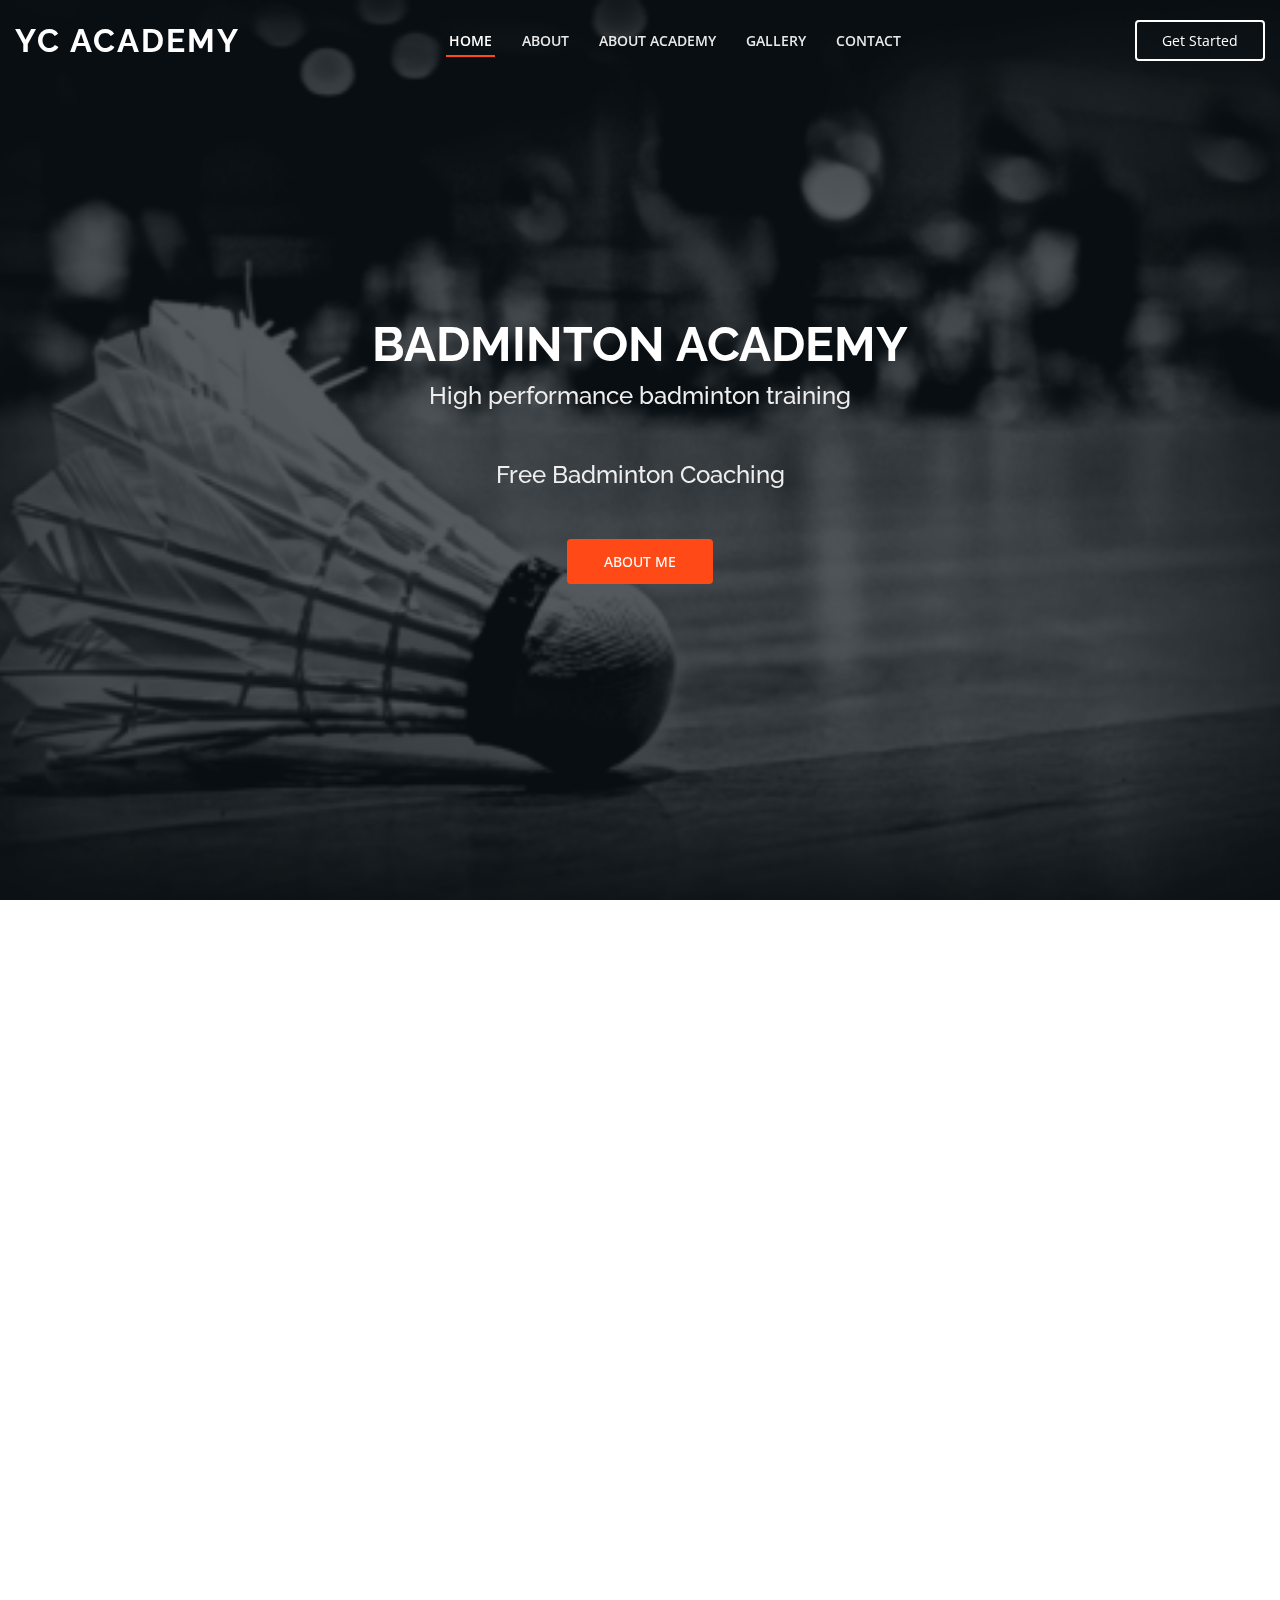
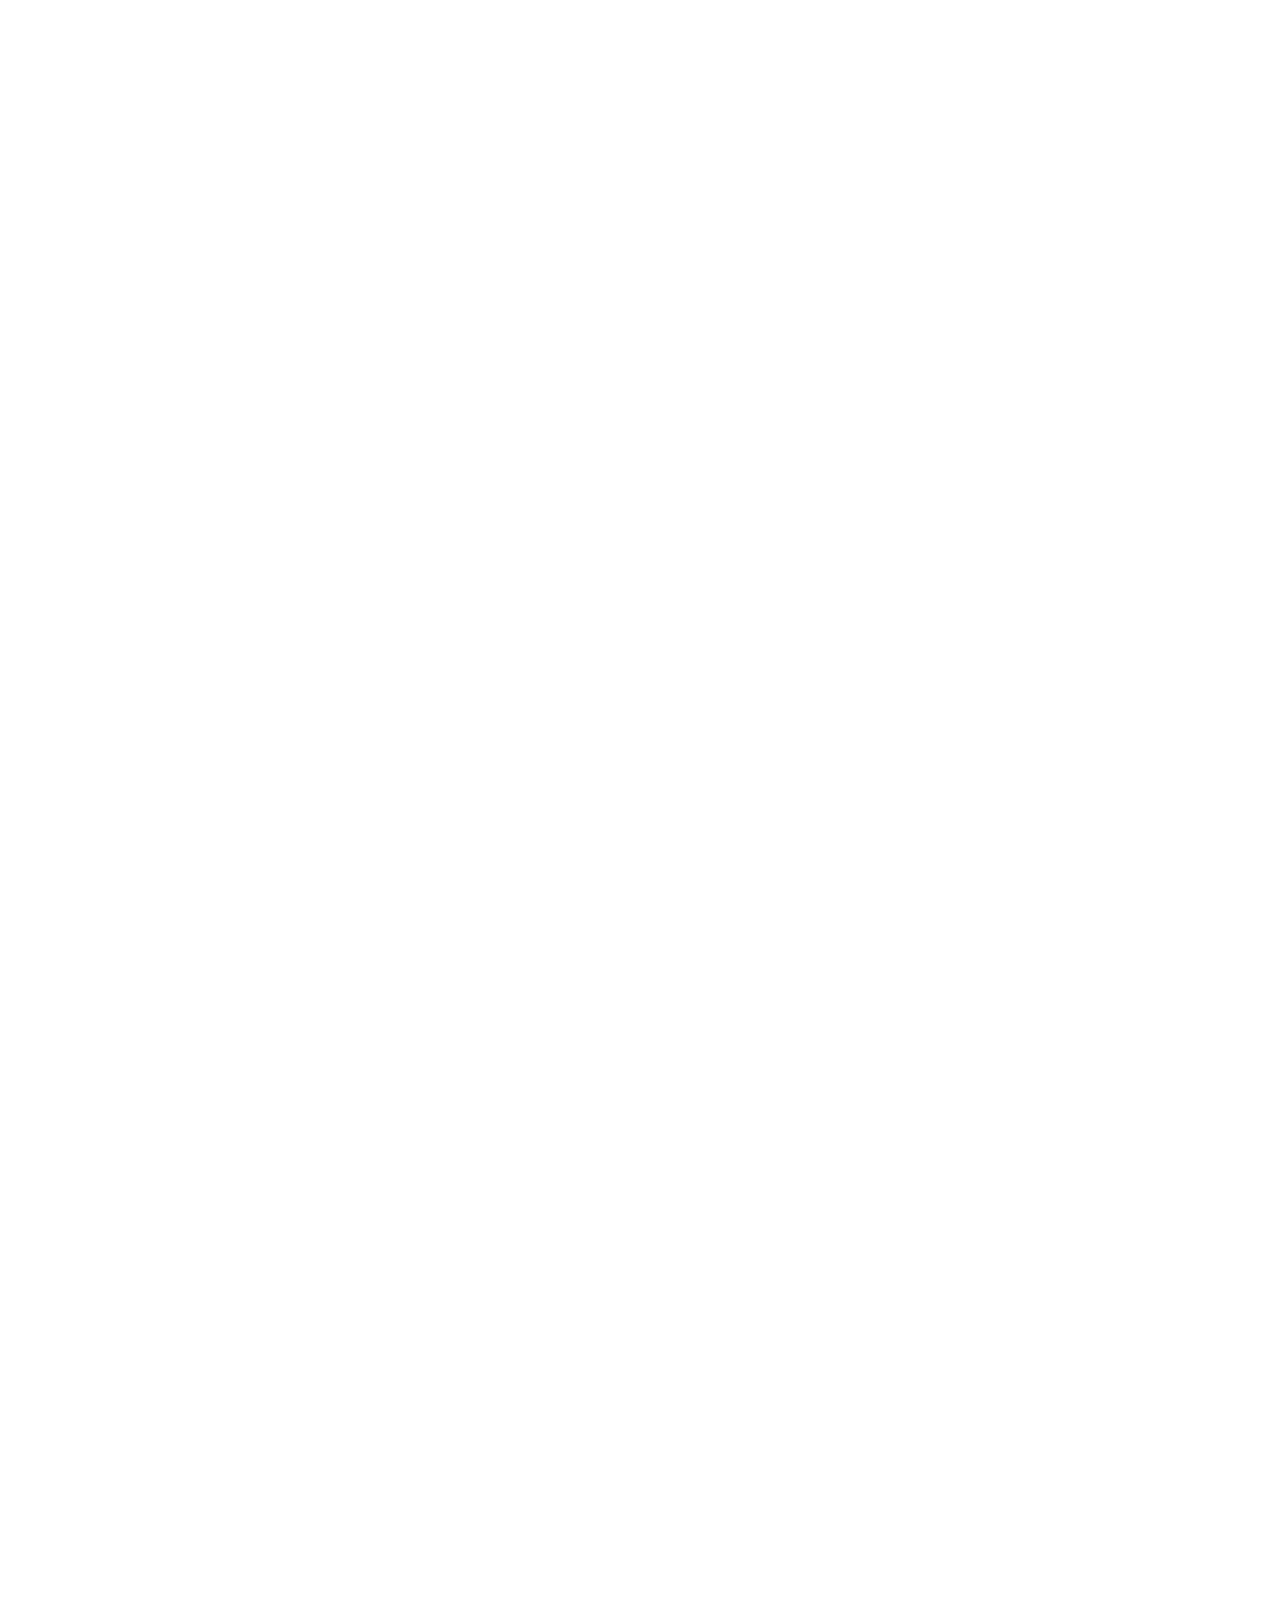
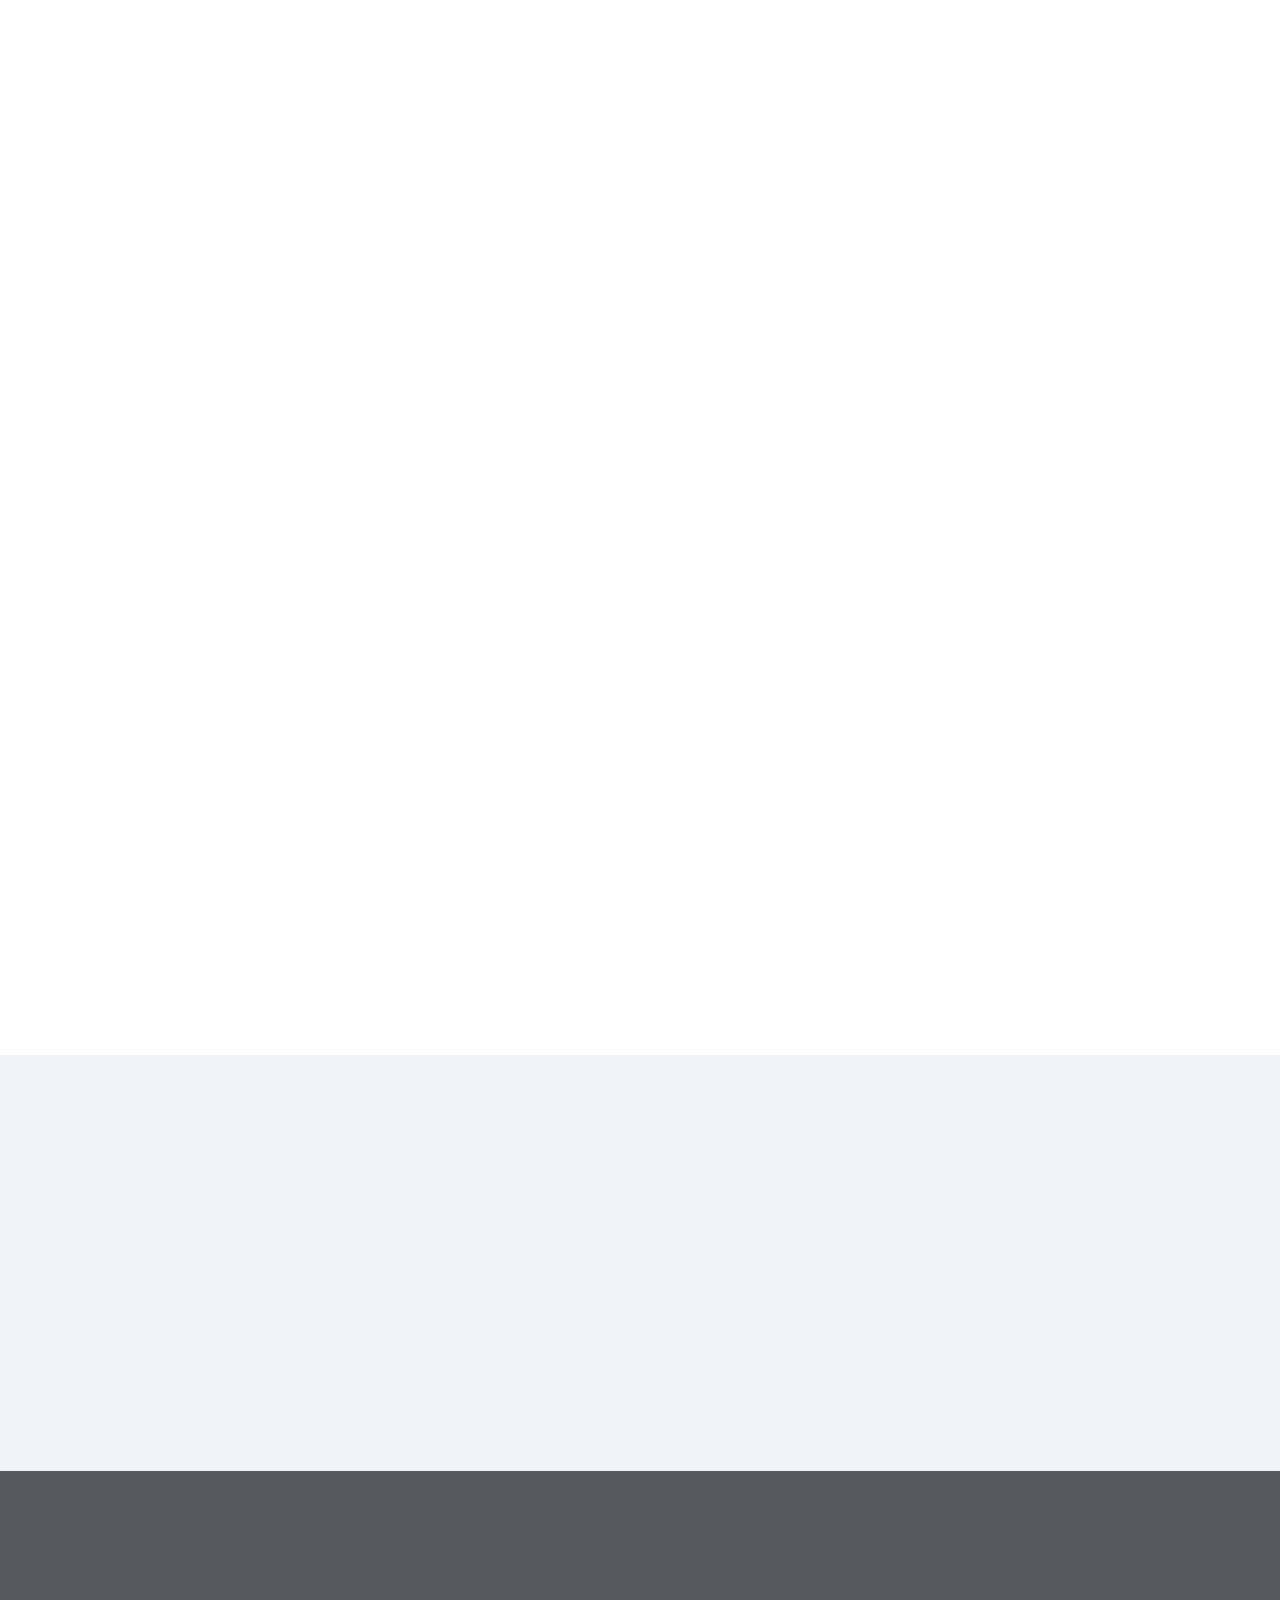
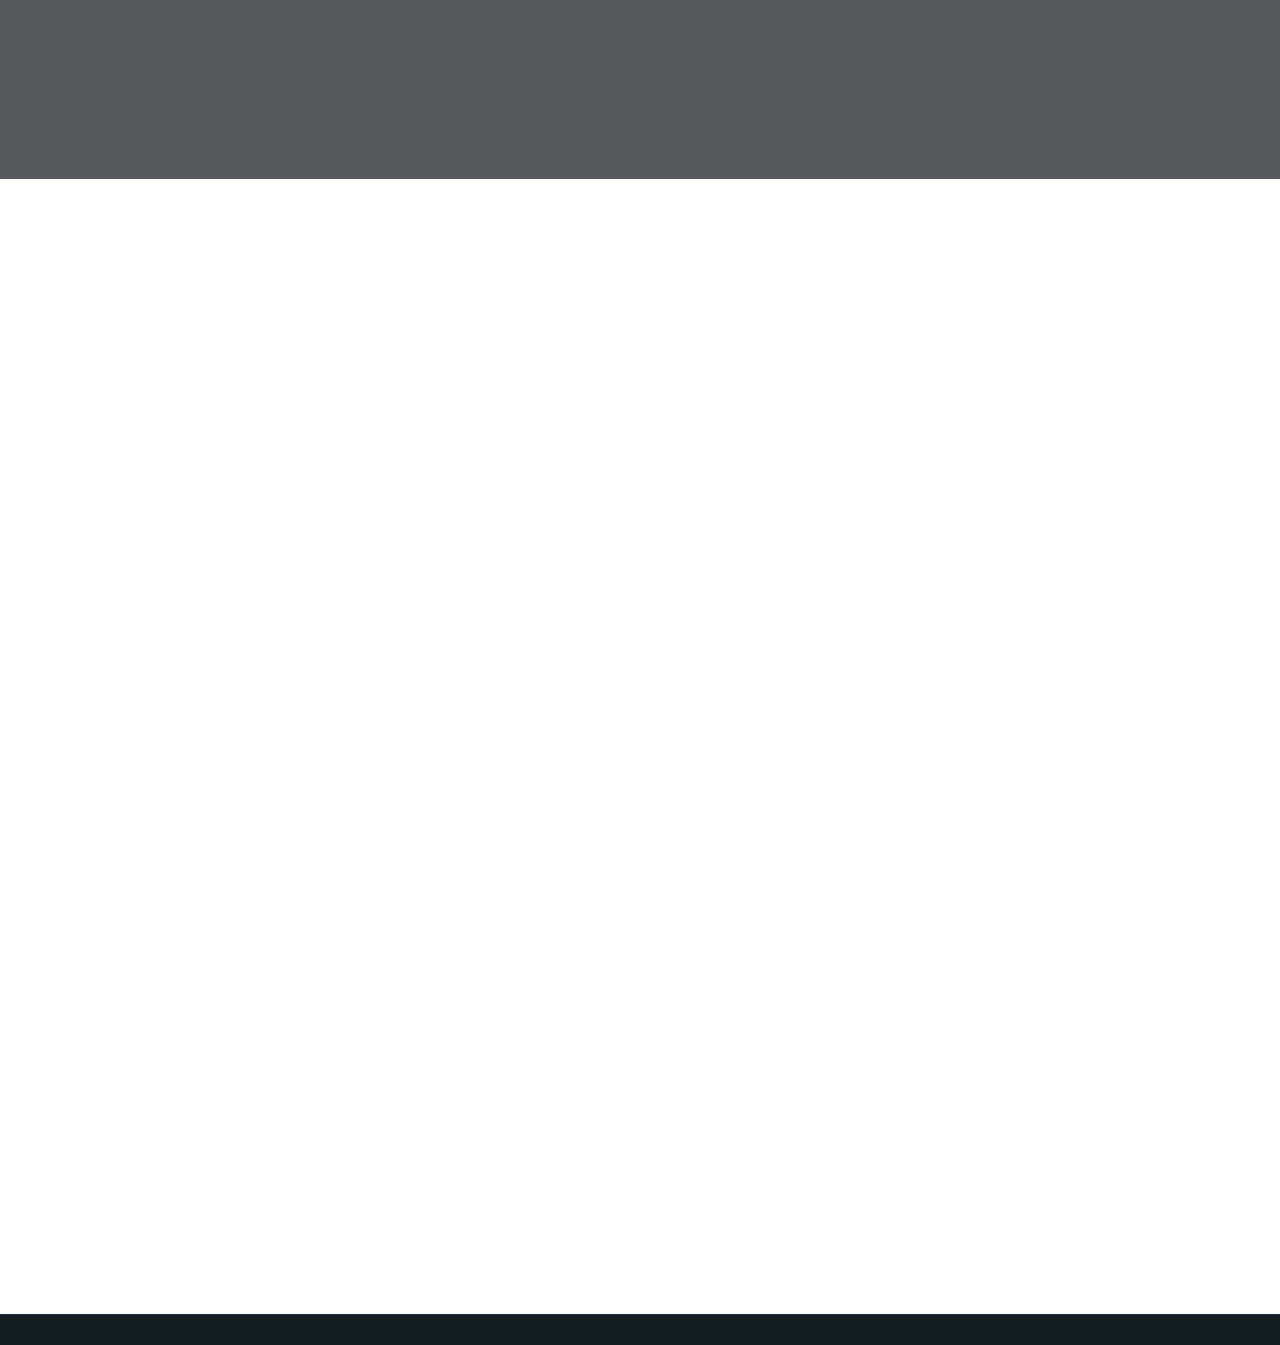
==== commit 765adc26: "Added content in achievements" ====
--- a/index.html
+++ b/index.html
@@ -168,6 +168,42 @@
                 <li><i><b>8th Spetember to 11th Spetember, 2015</b></i>: <b>First position</b> in Men Singles at 15th All India BSNL Badminton Tournament (Gujrat, India)</li>
                 <li><i><b>8th Spetember to 11th Spetember, 2015</b></i>: <b>Appreciation letter</b> for bringing honour to BSNL Solan and HP Circle Shimla, (Gujrat, India)</li>
                 <li><i><b>12th November to 15th November, 2014</b></i>: <b>Second position</b> in Men Singles in 14th All India BSNL Tournament, (Dharamshala, India)</li>
+                <li><i><b>16th December to 23rd December, 2013</b></i>: <b>Certificate of participation</b> at 69th State-Inter Zonal and 78th Senior National Badminton Championships(New Delhi, India)</li> 
+                <li><i><b>10th September to 14th September, 2013</b></i>: <b>First position</b> in Mens Singles at Himachal Pradesh Badminton Association(Una, India)</li> 
+                <li><i><b>1st October to 3rd October, 2013</b></i>: <b>Certificate of participation</b> in North Zone Inter State Badminton Championship(Jammu, India)</li> 
+                <li><i><b>29th August to 31st August, 2010</b></i>: <b>First position</b> in Mens Singles at 6th HP State open prize money ranking Badminton Championship(Mandi, India)</li>
+                <li><i><b>29th August to 31st August, 2010</b></i>: <b>First position</b> in Mens Doubles at 6th HP State open prize money ranking Badminton Championship(Mandi, India)</li>
+                <li><i><b>28th July to 31st July, 2010</b></i>: <b>Certificate of participation</b> at at All India Inter Institutional Badminton tournament(Vishakhapatnam AP, India)</li> 
+                <li><i><b>19th August to 24th August, 2009</b></i>: <b>Second position</b> in Mens Team at 9th All India BSNL Badminton tournament(Chennai, India)</li> 
+                <li><i><b>Year 2009-2010</b></i>: <b>Appreciation Letter of BSNL Sports Award</b> for winning in Inter Institutional Badminton Championshipin Chandigarh(National level tournament)</li>
+                <li><i><b>21st January to 25th January, 2009</b></i>: <b>First position</b> in team championship at All India Inter Institutional Badminton championship(National tournament, Chandigarh, India)</li>
+                <li><i><b>12th September to 14th September, 2008</b></i>: <b>First position</b> in Mens Single at Himachal Pradesh Badminton Association (Hamirpur, India)</li>
+                <li><i><b>12th September to 14th September, 2008</b></i>: <b>Second position</b> in Mens Double at Himachal Pradesh Badminton Association (Hamirpur, India)</li>
+                <li><i><b>28th January to 31st January, 2008</b></i>: <b>Certificate of participation</b> in All India Public Sector Badminton tournament (National level, Chennai, India)</li>
+                <li><i><b>19th January to 27th January, 2008</b></i>: <b>Certificate of participation</b> in 63rd Inter State Inter Zonal & 72nd Senior Badminton championship (Panaji, Goa, India)</li>
+                <li><i><b>25th August to 28th August, 2007</b></i>: <b>First position team event Mens</b> in IX Inter Institutional Badminton championship (National level tournament, Bangalore, India)</li>
+                <li><i><b>22nd January to 28th Januaary, 2007</b></i>: <b>Certificate of participation</b> in Mens 62nd Inter State Inter Zonal & 71st Senior National Badminton championship (Patna, India)</li>
+                <li><i><b>7th January to 10th January, 2007</b></i>: <b>First position team</b> championship at Inter Institutional Badminton championship (Jaipur, India)</li>
+                <li><i><b>3rd January to 11th January, 2006</b></i>: <b>Certificate of participation</b> in Mens at 61st Inter State & 70th Senior National Badminton championship (Bangalore, India)</li>
+                <li><i><b>6th September to 10th September, 2006</b></i>: <b>First position</b> in Mens single at Himachal Pradesh badminton association (Nahan, India)</li>
+                <li><i><b>6th September to 10th September, 2006</b></i>: <b>First position</b> in Mens double at Himachal Pradesh badminton association (Nahan, India)</li>
+                <li><i><b>19th January to 27th January, 2005</b></i>: <b>Certificate of participation</b> Mens at 60th Inter State Inter Zonal & 69th senior National Badminton championship(Jamshedpur, India)</li>
+                <li><i><b>25th August to 29th August, 2005</b></i>: <b>First position</b> in Mens single at Himachal Pradesh Badminton association (Shimla, India)</li>
+                <li><i><b>16th January to 22nd January, 2005</b></i>: <b>Certificate of participation</b> Mens at 59th Inter State Inter Zonal & 68th senior National Badminton championship(Hyderabad, India)</li>
+                <li><i><b>26th December to 29th December, 2004</b></i>: <b>First position</b> in Mens Single at Golden Jublee in HP State Olympic Games (Mandi, India)</li>
+                <li><i><b>3rd August to 7th August, 2004</b></i>: <b>First position</b> in Mens Single at Himachal Pradesh Badminton Association (Mandi,India)</li>
+                <li><i><b>29th August to 31st August, 2004</b></i>: <b>First position</b> in Mens Single at Himachal Pradesh Badminton Association (Shimla,India)</li>
+                <li><i><b>29th August to 31st August, 2004</b></i>: <b>First position</b> in Mens Doubles at Himachal Pradesh Badminton Association (Shimla,India)</li>
+                <li><i><b>19th November to 1st December, 2001</b></i>: <b>Third position</b> Mens team at XXXI National games Punjab (Punjab, India)</li>
+                <li><i><b>8th December to 16th December, 2001</b></i>: <b>Certificate of participation</b> at 26th Junior National & 54th Inter State Inter Zonal Badminton championship (Bhopal, india)</li>
+                <li><i><b>1st February to 7th February, 2001</b></i>: <b>Certificate of participation</b> Mens at 56th Inter State Zonal  & 65th Senior National Badminton championships (Jaipur, India)</li>
+                <li><i><b>23rd August to 27th August, 2000</b></i>: <b>First position</b> Mens singles at Himachal Pradesh Badminton Association (Shimla, India)</li>
+                <li><i><b>17th November to 23rd November, 2000</b></i>: <b>Certificate of participation</b> Mens at 56th Inter State & 25th junior National Badminton championships(Chandigarh, India)</li>               
+                <li><i><b>23rd August to 27th August, 2000</b></i>: <b>First position Junior</b> Boys Single Himachal Pradesh Badminton association (Shimla, India)</li>
+
+                
+                
+                
               </ul>
           </p>
           </div>
@@ -481,7 +517,13 @@
   </figcaption>			
 </figure>
 
-
+<figure class="effect-honey tm-gallery-item nature">
+  <img src="img/gallery/tn/Capture16.JPG" alt="Image"/>
+  <figcaption>
+      <h2><i> </i></h2>
+      <a href="img/gallery/Capture16.JPG">View more</a>						
+  </figcaption>			
+</figure>
     
   
                         </div>
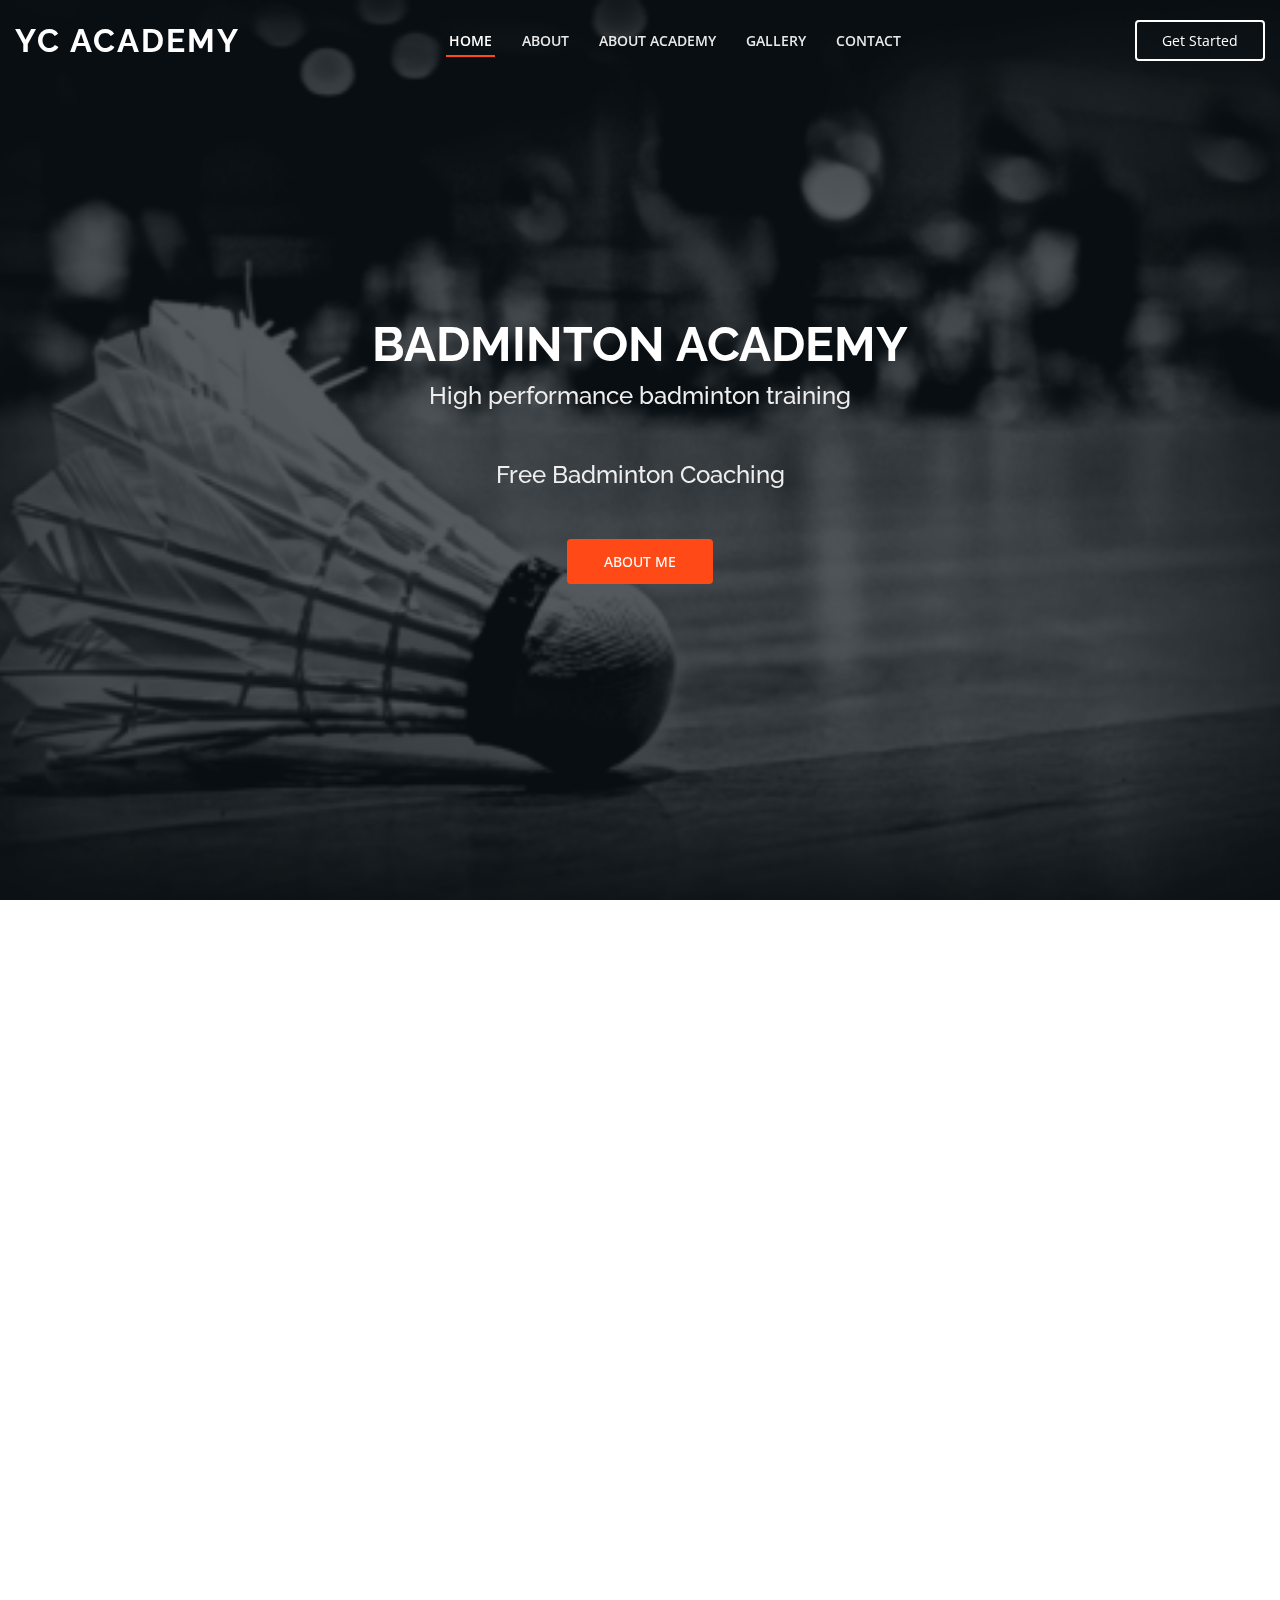
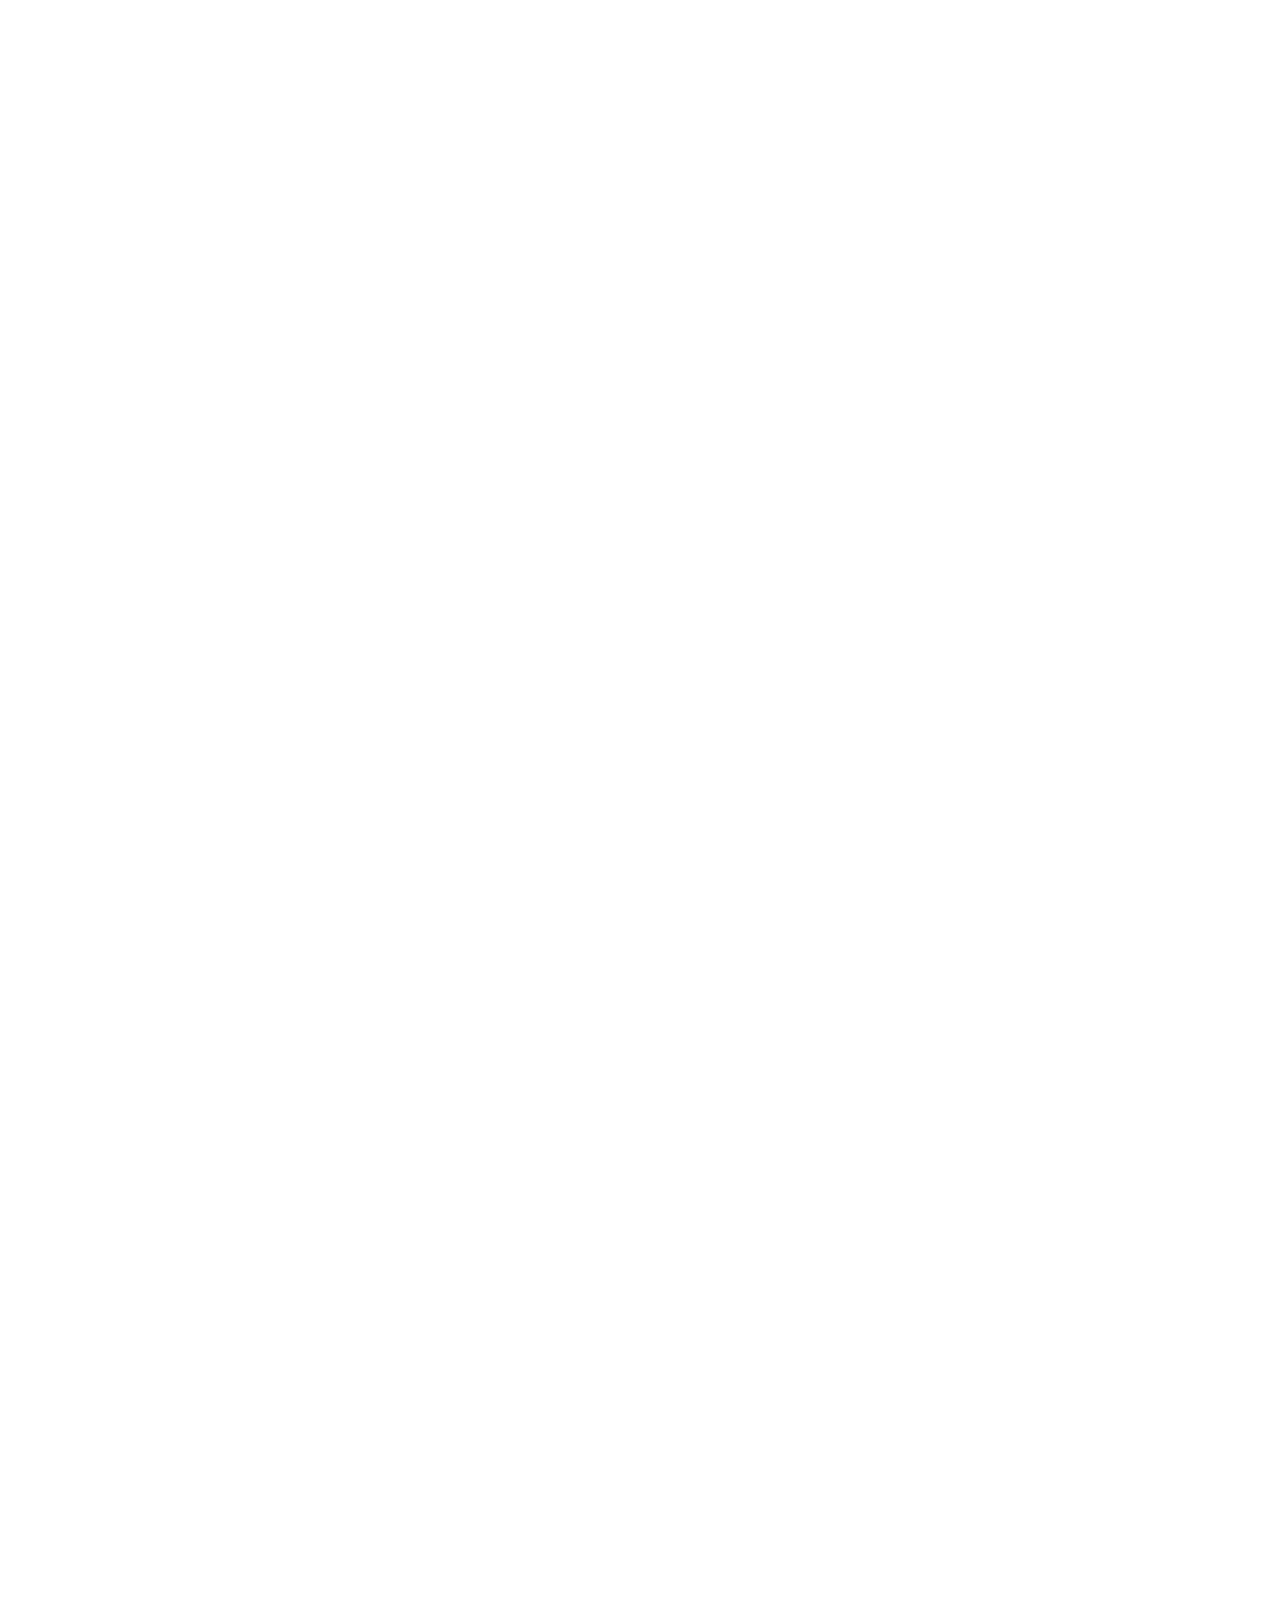
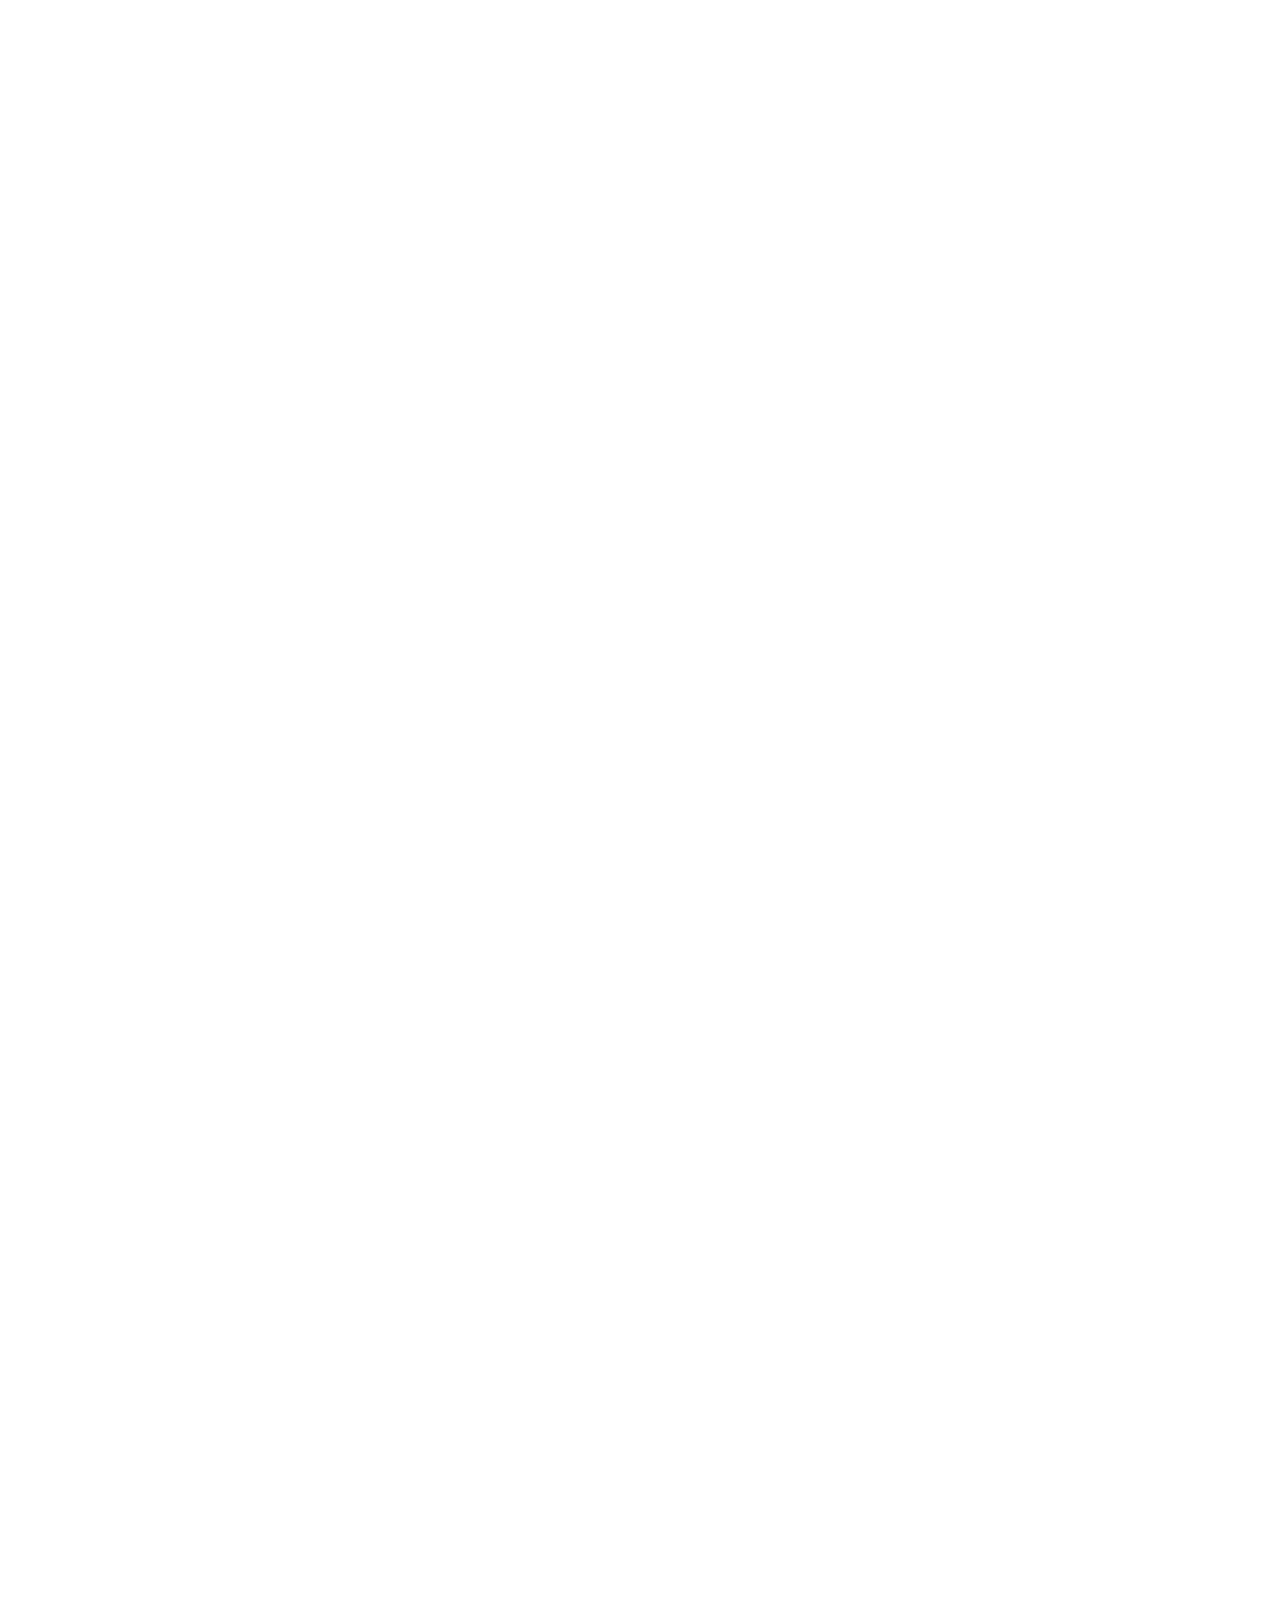
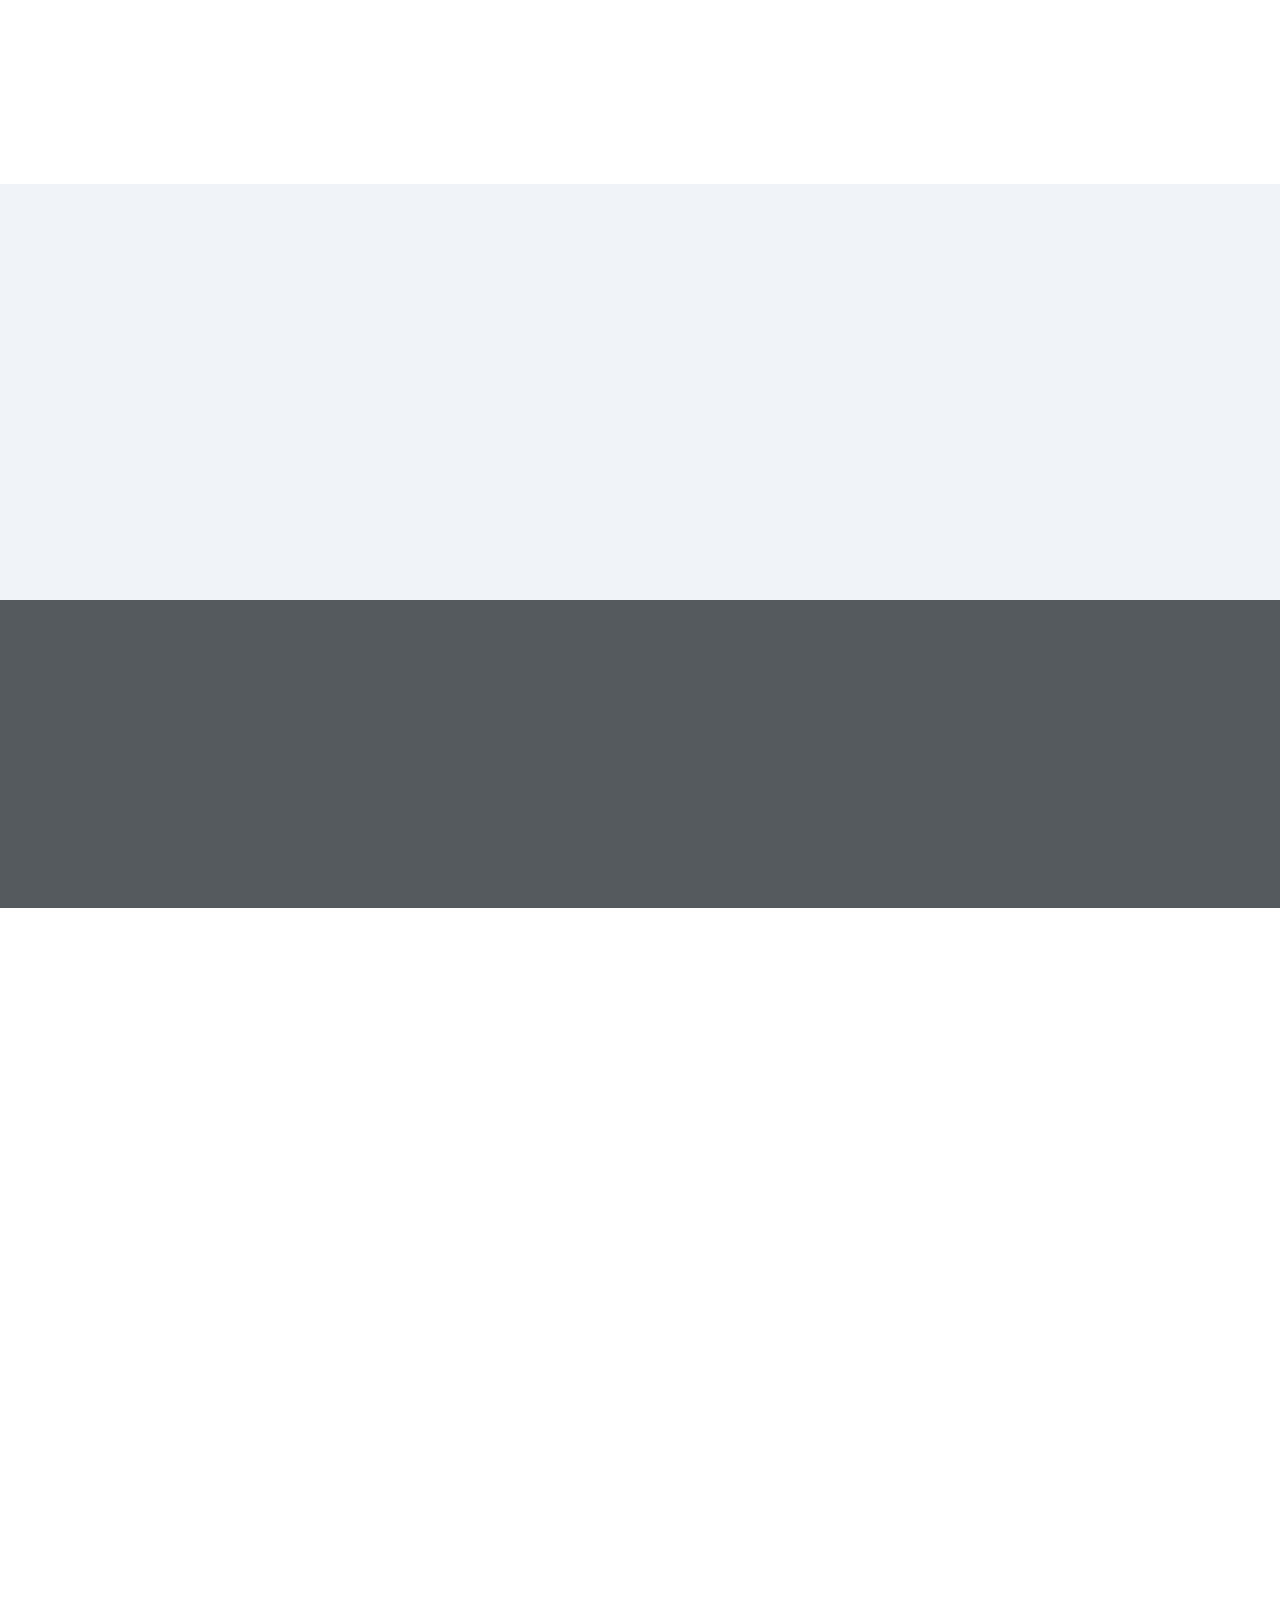
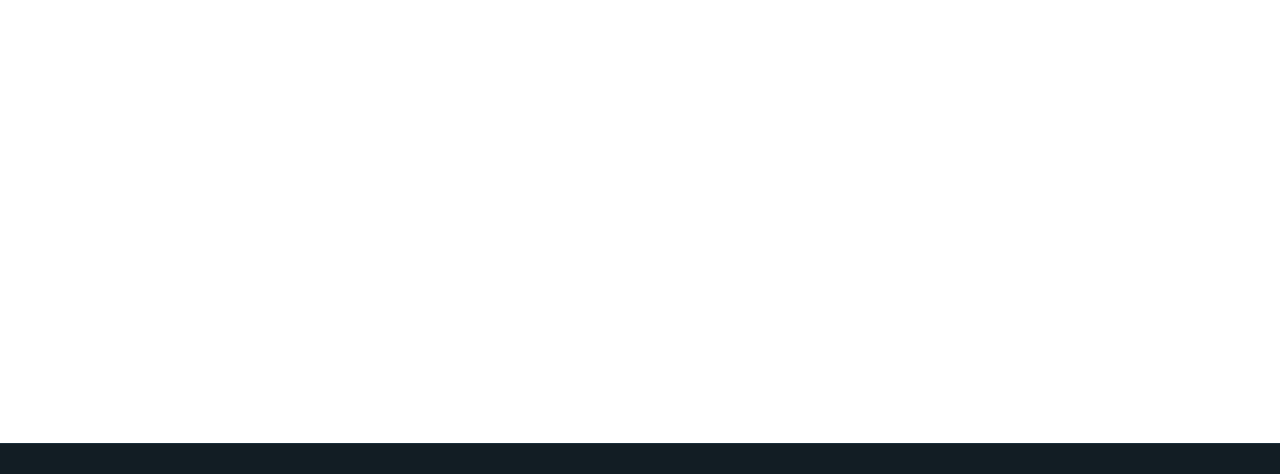
==== commit c89aff3d: "Updated achievements section" ====
--- a/index.html
+++ b/index.html
@@ -115,9 +115,9 @@
            <div class="col-lg-6 pt-3 pt-lg-0 content">
             <h3><i>I'm Yogesh Chahuhan </i></h3>
             <p class="font-italic">
-              I am an Indian professional Badminton player, contributed dedicatedly playing different championships at open national and international level.
+              I am an Indian professional Badminton player, contributed delicately playing different championships at open national and international level.
               <br>
-              I have represented India in International event at katowice (Poland), played at National level numorous times and have set a benchmark at state championships.
+              I have represented India in International event at katowice (Poland), played at National level numerous times and have set a benchmark at state championships.
             </p>
 
             <p class="font-italic">
@@ -131,7 +131,7 @@
               Planned, organized and conducted practice sessions to train athletes based on their strengths and weaknesses.
               <br>
               Instructed individuals and groups in teaching Badminton rules, game strategies, and performance principles.
-              Coached several players to play at numerous Junior, National level tournaments, while they have excelled by performing great, bringing trophies home and managed to secure job in governement and private sectors.
+              Coached several players to play at numerous Junior, National level tournaments, while they have excelled by performing great, bringing trophies home and managed to secure job in government and private sectors.
            </p>
             </div>
 
@@ -154,19 +154,19 @@
             <h3>My Badminton Achievements</h3>
             <p>
               <ul class="item-list">
-                <li><i><b>23rd to 29th, 2020 </b></i>: <b>Certificate of participation</b> at Yonex Badminton Sunrise 44th Indian Master (Veteren), <i><b>National Badminton Championship</b></i>, (Jaipur, India)</li>
+                <li><i><b>23rd to 29th, 2020 </b></i>: <b>Certificate of participation</b> at Yonex Badminton Sunrise 44th Indian Master (Veteran), <i><b>National Badminton Championship</b></i>, (Jaipur, India)</li>
                 <li><i><b>4th August to 11th August, 2019 </b></i>: <b>Certificate of participation</b> at YY Yonex <b><i>World Senior Championship,</i></b> (katowice, Poland) </li>
-                <li><i><b>28th February to 3rd February, 2018-2019 </b></i>: <b>First position</b> in Yonex Sunrise 43rd Indian Masters (Veteren), <b><i>National Badminton Championship</i></b>, (Goa, India)</li>
+                <li><i><b>28th February to 3rd February, 2018-2019 </b></i>: <b>First position</b> in Yonex Sunrise 43rd Indian Masters (Veteran), <b><i>National Badminton Championship</i></b>, (Goa, India)</li>
                 <li><i><b>19th February to 25th February, 2018</b></i>: <b>Certificate of participation</b> at 42nd Masters <b><i>National Badminton Championship</i></b>, (Vishakhapatnam, Andhra Pradesh, India)</li>
                 <li><i><b>28th July to 30th July, 2018</b></i>: <b>Runner Up</b> in Men doubles at Himachal Pradeh Association, (Una, India)</li>
                 <li><i><b>1st September to 4th September, 2018</b></i>: <b>Third Position</b> in Men singles in 18th All India BSNL Championship, (Bhopal, India)</li>
                 <li><i><b>19th December to 22nd December, 2017</b></i>: <b>First position</b> in Men singles in BSNL A.P Circle Sports and Cultural Board, (Hyderabad, India)</li>
-                <li><i><b>2nd November to 8th November, 2017</b></i>: <b>Certificate of participation</b> in 73rd Inter Stete - Inter Zonal & 82nd <i><b>Senior National Badminton Championship</i></b>, (Nagpur, Maharashtra, India)</li>
-                <li><i><b>14th Decemeber to 17th December, 2016</b></i>: <b>First Position</b> in Men Singles in 16th All India Badminton Championship, (Thiruvananthapuram, India)</li>
+                <li><i><b>2nd November to 8th November, 2017</b></i>: <b>Certificate of participation</b> in 73rd Inter State - Inter Zonal & 82nd <i><b>Senior National Badminton Championship</i></b>, (Nagpur, Maharashtra, India)</li>
+                <li><i><b>14th December to 17th December, 2016</b></i>: <b>First Position</b> in Men Singles in 16th All India Badminton Championship, (Thiruvananthapuram, India)</li>
                 <li><i><b>12th June to 16th June, 2016</b></i>: <b>Participation Certificate</b> in All India Public Sector Shuttle Badminton Tournament <b><i>(National Level Tournament),</i></b> (Bhopal, India)</li>
                 <li><i><b>16th November to 19th November, 2015</b></i>: <b>Coach</b> at 29th <b><i>Sub Junior National Badminton Championship,</i></b> (Vishakhapatnam, India)</li>
-                <li><i><b>8th Spetember to 11th Spetember, 2015</b></i>: <b>First position</b> in Men Singles at 15th All India BSNL Badminton Tournament (Gujrat, India)</li>
-                <li><i><b>8th Spetember to 11th Spetember, 2015</b></i>: <b>Appreciation letter</b> for bringing honour to BSNL Solan and HP Circle Shimla, (Gujrat, India)</li>
+                <li><i><b>8th September to 11th September, 2015</b></i>: <b>First position</b> in Men Singles at 15th All India BSNL Badminton Tournament (Gujrat, India)</li>
+                <li><i><b>8th September to 11th September, 2015</b></i>: <b>Appreciation letter</b> for bringing honour to BSNL Solan and HP Circle Shimla, (Gujrat, India)</li>
                 <li><i><b>12th November to 15th November, 2014</b></i>: <b>Second position</b> in Men Singles in 14th All India BSNL Tournament, (Dharamshala, India)</li>
                 <li><i><b>16th December to 23rd December, 2013</b></i>: <b>Certificate of participation</b> at 69th State-Inter Zonal and 78th Senior National Badminton Championships(New Delhi, India)</li> 
                 <li><i><b>10th September to 14th September, 2013</b></i>: <b>First position</b> in Mens Singles at Himachal Pradesh Badminton Association(Una, India)</li> 
@@ -175,7 +175,7 @@
                 <li><i><b>29th August to 31st August, 2010</b></i>: <b>First position</b> in Mens Doubles at 6th HP State open prize money ranking Badminton Championship(Mandi, India)</li>
                 <li><i><b>28th July to 31st July, 2010</b></i>: <b>Certificate of participation</b> at at All India Inter Institutional Badminton tournament(Vishakhapatnam AP, India)</li> 
                 <li><i><b>19th August to 24th August, 2009</b></i>: <b>Second position</b> in Mens Team at 9th All India BSNL Badminton tournament(Chennai, India)</li> 
-                <li><i><b>Year 2009-2010</b></i>: <b>Appreciation Letter of BSNL Sports Award</b> for winning in Inter Institutional Badminton Championshipin Chandigarh(National level tournament)</li>
+                <li><i><b>Year 2009-2010</b></i>: <b>Appreciation Letter of BSNL Sports Award</b> for winning in Inter Institutional Badminton Championship in Chandigarh(National level tournament)</li>
                 <li><i><b>21st January to 25th January, 2009</b></i>: <b>First position</b> in team championship at All India Inter Institutional Badminton championship(National tournament, Chandigarh, India)</li>
                 <li><i><b>12th September to 14th September, 2008</b></i>: <b>First position</b> in Mens Single at Himachal Pradesh Badminton Association (Hamirpur, India)</li>
                 <li><i><b>12th September to 14th September, 2008</b></i>: <b>Second position</b> in Mens Double at Himachal Pradesh Badminton Association (Hamirpur, India)</li>
@@ -190,7 +190,7 @@
                 <li><i><b>19th January to 27th January, 2005</b></i>: <b>Certificate of participation</b> Mens at 60th Inter State Inter Zonal & 69th senior National Badminton championship(Jamshedpur, India)</li>
                 <li><i><b>25th August to 29th August, 2005</b></i>: <b>First position</b> in Mens single at Himachal Pradesh Badminton association (Shimla, India)</li>
                 <li><i><b>16th January to 22nd January, 2005</b></i>: <b>Certificate of participation</b> Mens at 59th Inter State Inter Zonal & 68th senior National Badminton championship(Hyderabad, India)</li>
-                <li><i><b>26th December to 29th December, 2004</b></i>: <b>First position</b> in Mens Single at Golden Jublee in HP State Olympic Games (Mandi, India)</li>
+                <li><i><b>26th December to 29th December, 2004</b></i>: <b>First position</b> in Mens Single at Golden Jubilee in HP State Olympic Games (Mandi, India)</li>
                 <li><i><b>3rd August to 7th August, 2004</b></i>: <b>First position</b> in Mens Single at Himachal Pradesh Badminton Association (Mandi,India)</li>
                 <li><i><b>29th August to 31st August, 2004</b></i>: <b>First position</b> in Mens Single at Himachal Pradesh Badminton Association (Shimla,India)</li>
                 <li><i><b>29th August to 31st August, 2004</b></i>: <b>First position</b> in Mens Doubles at Himachal Pradesh Badminton Association (Shimla,India)</li>
@@ -200,6 +200,21 @@
                 <li><i><b>23rd August to 27th August, 2000</b></i>: <b>First position</b> Mens singles at Himachal Pradesh Badminton Association (Shimla, India)</li>
                 <li><i><b>17th November to 23rd November, 2000</b></i>: <b>Certificate of participation</b> Mens at 56th Inter State & 25th junior National Badminton championships(Chandigarh, India)</li>               
                 <li><i><b>23rd August to 27th August, 2000</b></i>: <b>First position Junior</b> Boys Single Himachal Pradesh Badminton association (Shimla, India)</li>
+                <li><i><b>24th February to 1st March, 2000</b></i>: <b>Certificate of participation</b> at Indian Oil Servo 55th Inter State & 64th Senior National Badminton Championship (Kochi, India)</li>
+                <li><i><b>25th November to 1st December, 1999</b></i>: <b>Certificate of participation</b> at 55th Junior Inter state & 24th Junior National Badminton Championship (Kohima, India)</li>
+                <li><i><b>5th September to 9th September, 1999</b></i>: <b>First Position</b> in Junior Singles Boys at Himachal Pradesh Badminton Association (Mandi, India)</li>
+                <li><i><b>5th September to 9th September, 1999</b></i>: <b>First position</b> in Mens Single Boys at Himachal Pradesh Badminton Association (Mandi, India)</li>
+                <li><i><b>4th February to 10 February, 1999</b></i>: <b>Certificate of participation</b> at Indian Oil Servo 54th Inter State & 63rd Senior National Badminton Championship (New Delhi, India)</li>
+                <li><i><b>9th September to 13th September, 1998</b></i>: <b>First position</b> in Mens Single at H.P Inter State  and Inter District championship (Solan, India)</li>
+                <li><i><b>9Year 1998</b></i>: <b>Certificate of participation</b> in XII Mini National Badminton Championship (Vishakhapatnam, India)</li>
+                <li><i><b>4th November to 6th November, 1998</b></i>: <b>First position</b> in Sub Junior Boys Singles at Himachal Pradesh Mini State championship (Shimla, India)</li>
+                <li><i><b>4th November to 6th November, 1998</b></i>: <b>First position</b> in Sub Junior Boys doubles at Himachal Pradesh Mini State championship (Shimla, India)</li>
+                <li><i><b>11th September to 12th September, 1997</b></i>: <b>First position</b> in Mens team Inter District  and State Championship (Hamirpur, India)</li> 
+                <li><i><b>29th September to 2nd December, 1997</b></i>: <b>First position</b> in Sub Junior Boys  Doubles (under-16) Himachal Pradesh Mini Stae Championship (Una, India)</li>
+                <li><i><b>9th November to 13th November, 1997</b></i>: <b>Certificate of participation</b> in 11th Mini & Sub Junior National Badminton Championship (Guwahati, India)</li>
+                <li><i><b>6th October to 10th October, 1996</b></i>: <b>Certificate of participation</b> in X Mini National Badminton Championship (Kerala, India)</li>
+                <li><i><b>5th OctSeptember to 8th September, 1996</b></i>: <b>First position</b> in Sub-Junior Boys Singles Himachal Pradesh Mini State Championship (Hamirpur, India)</li>
+                <li><i><b>6th October to 10th October, 1996</b></i>: <b>First position</b> in Sub-Junior Boys Doubles Himachal Pradesh Mini State Championship (Hamirpur, India)</li>
 
                 
                 
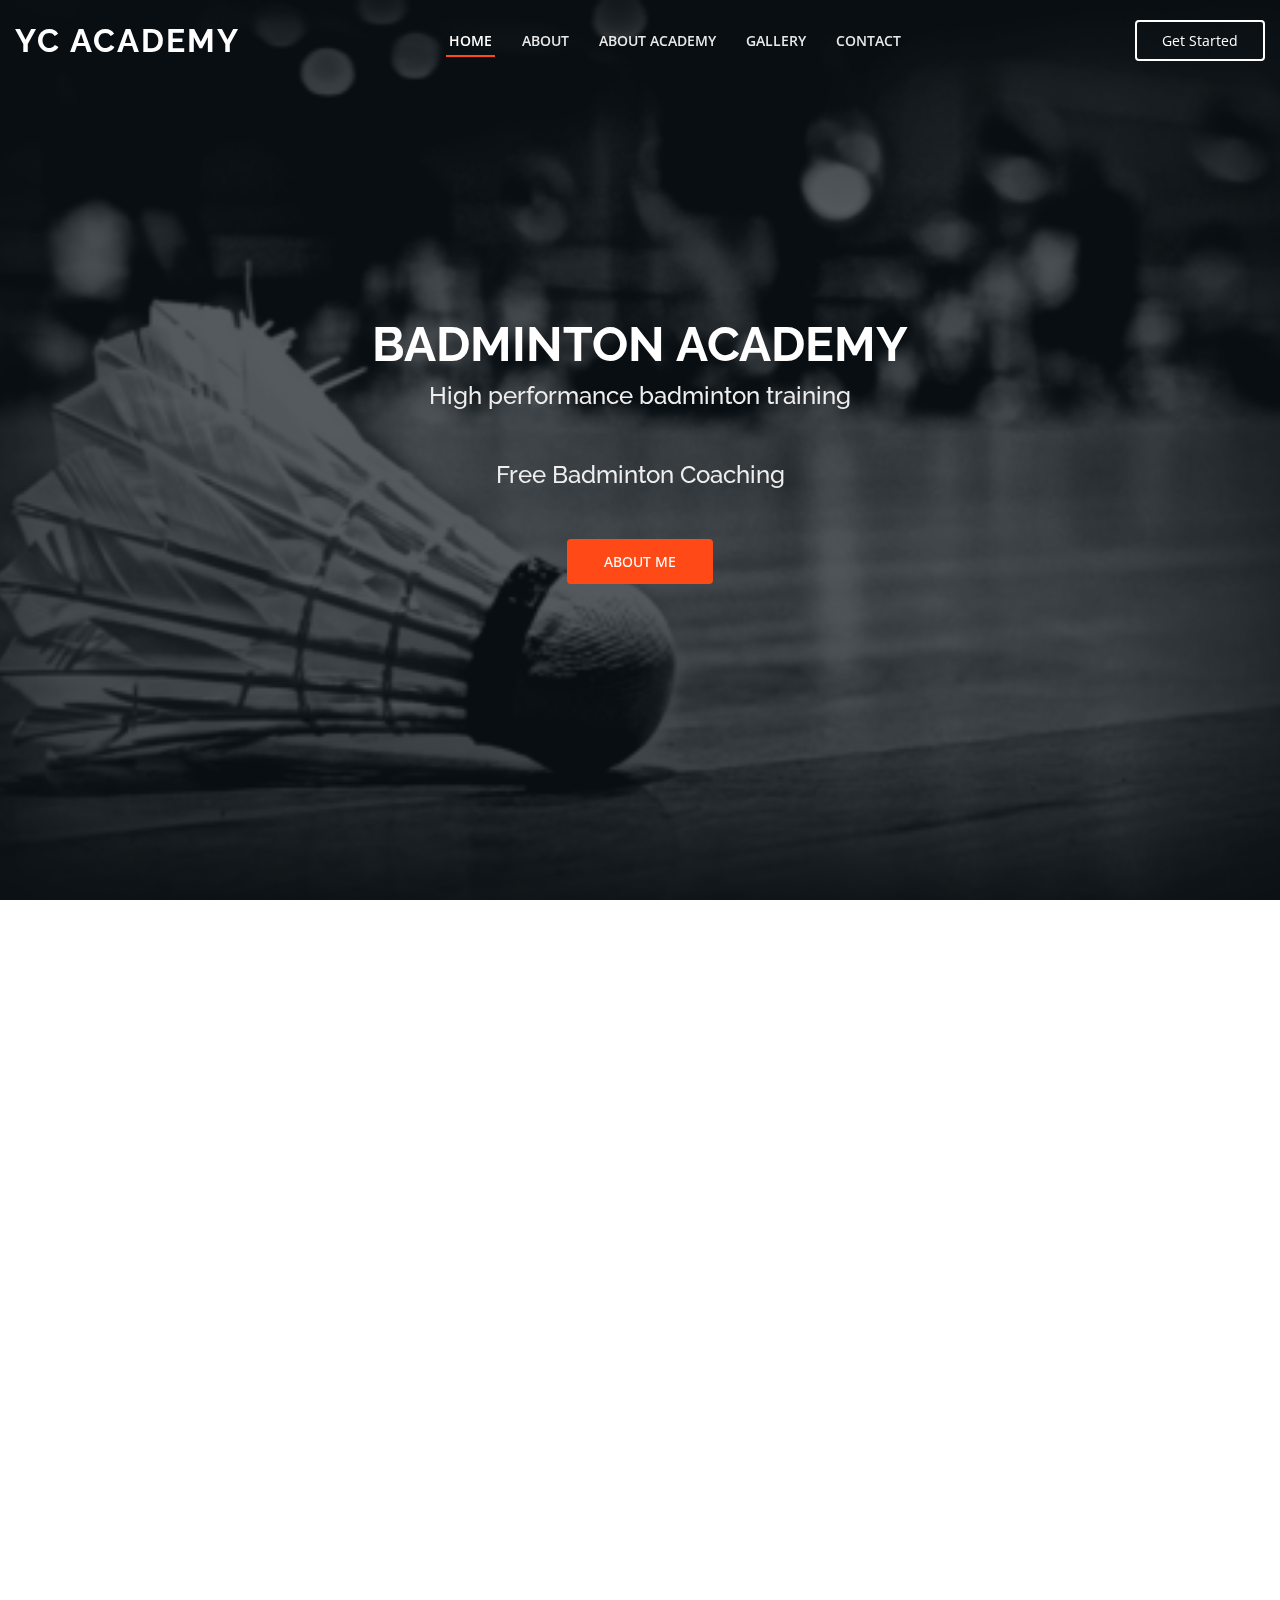
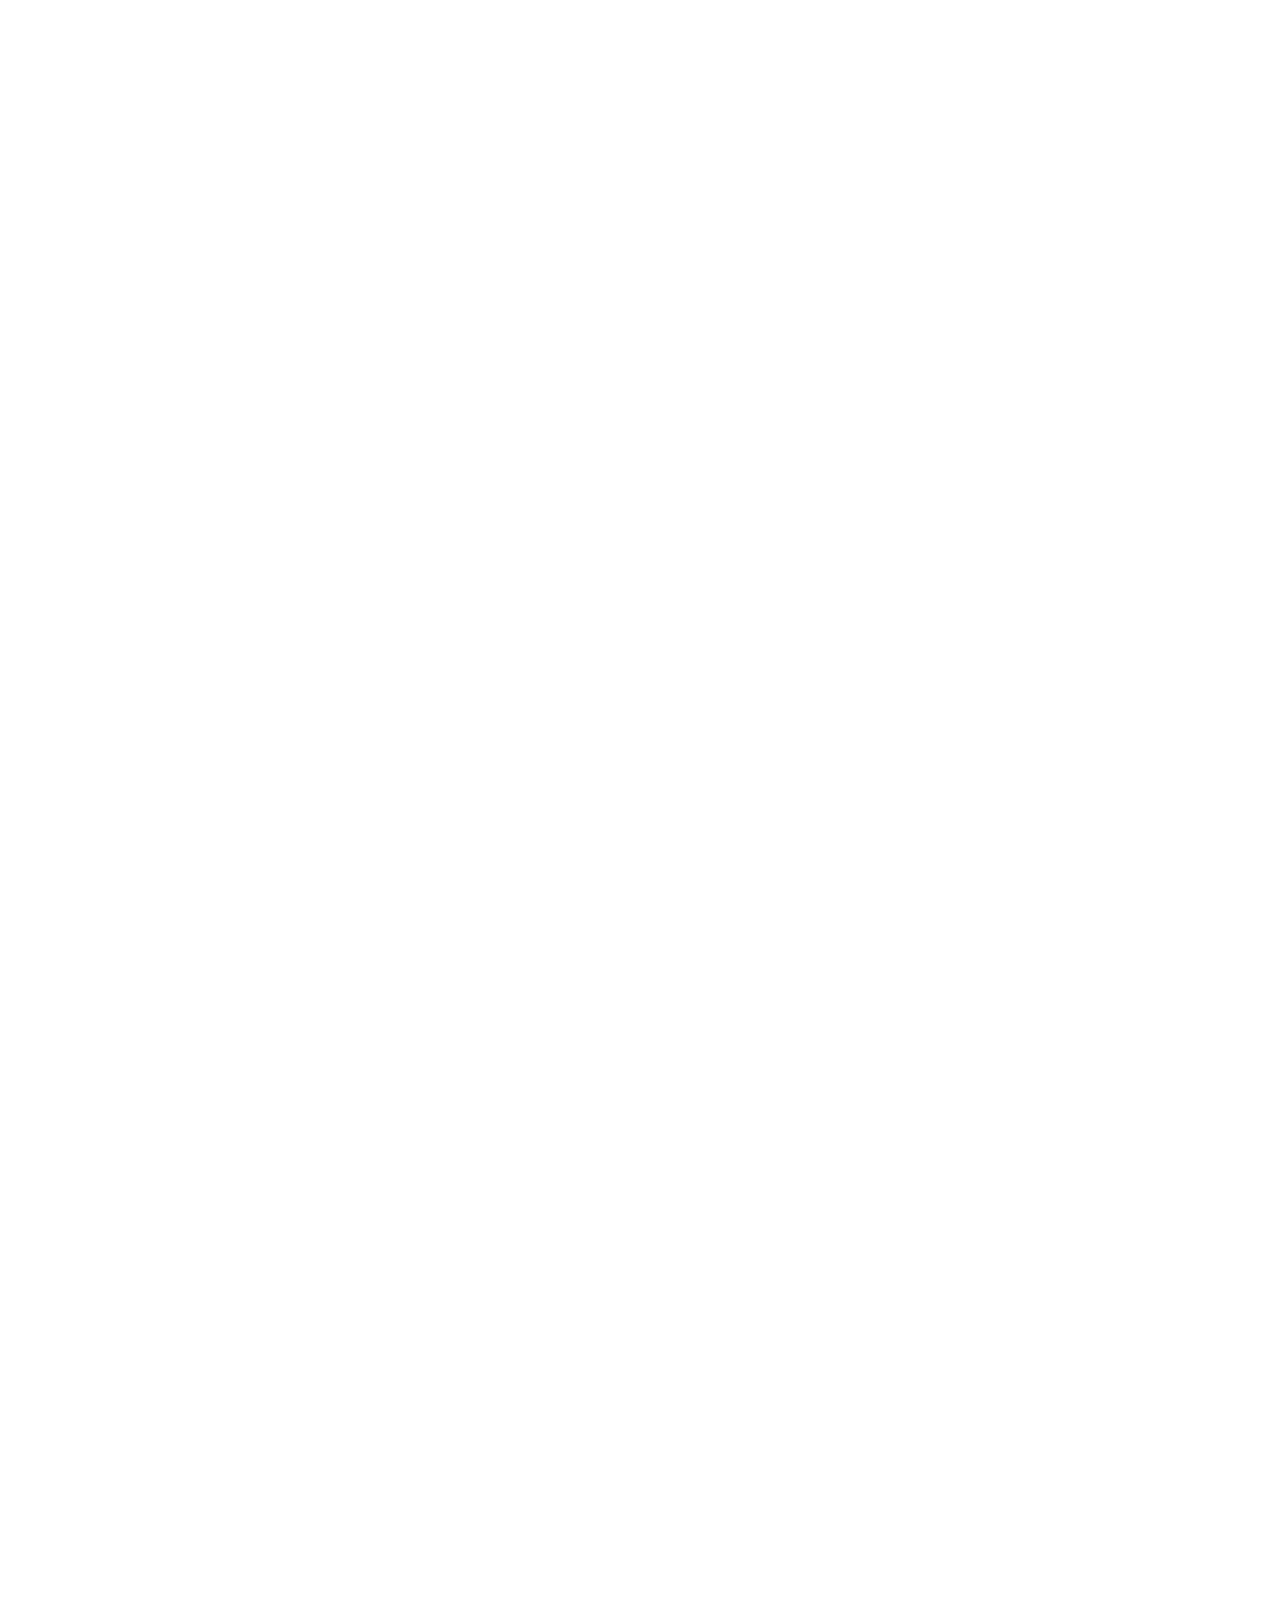
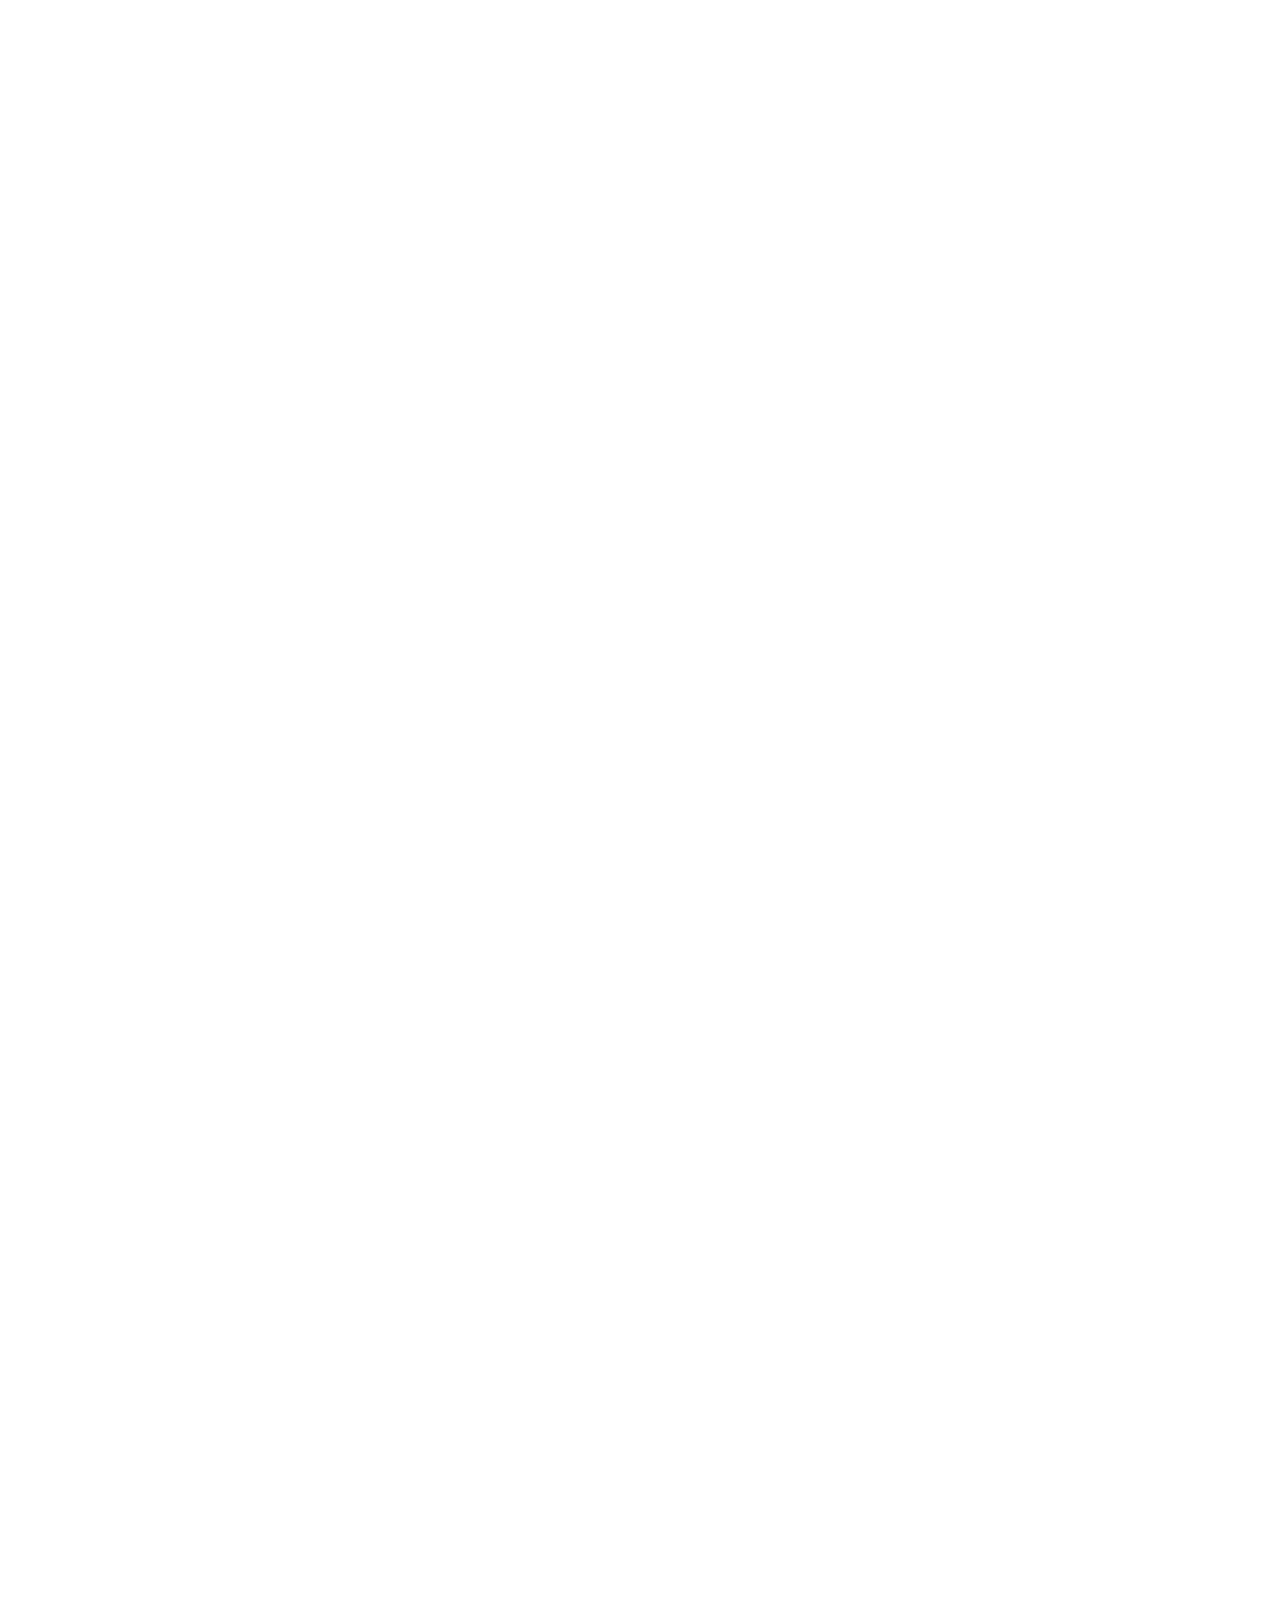
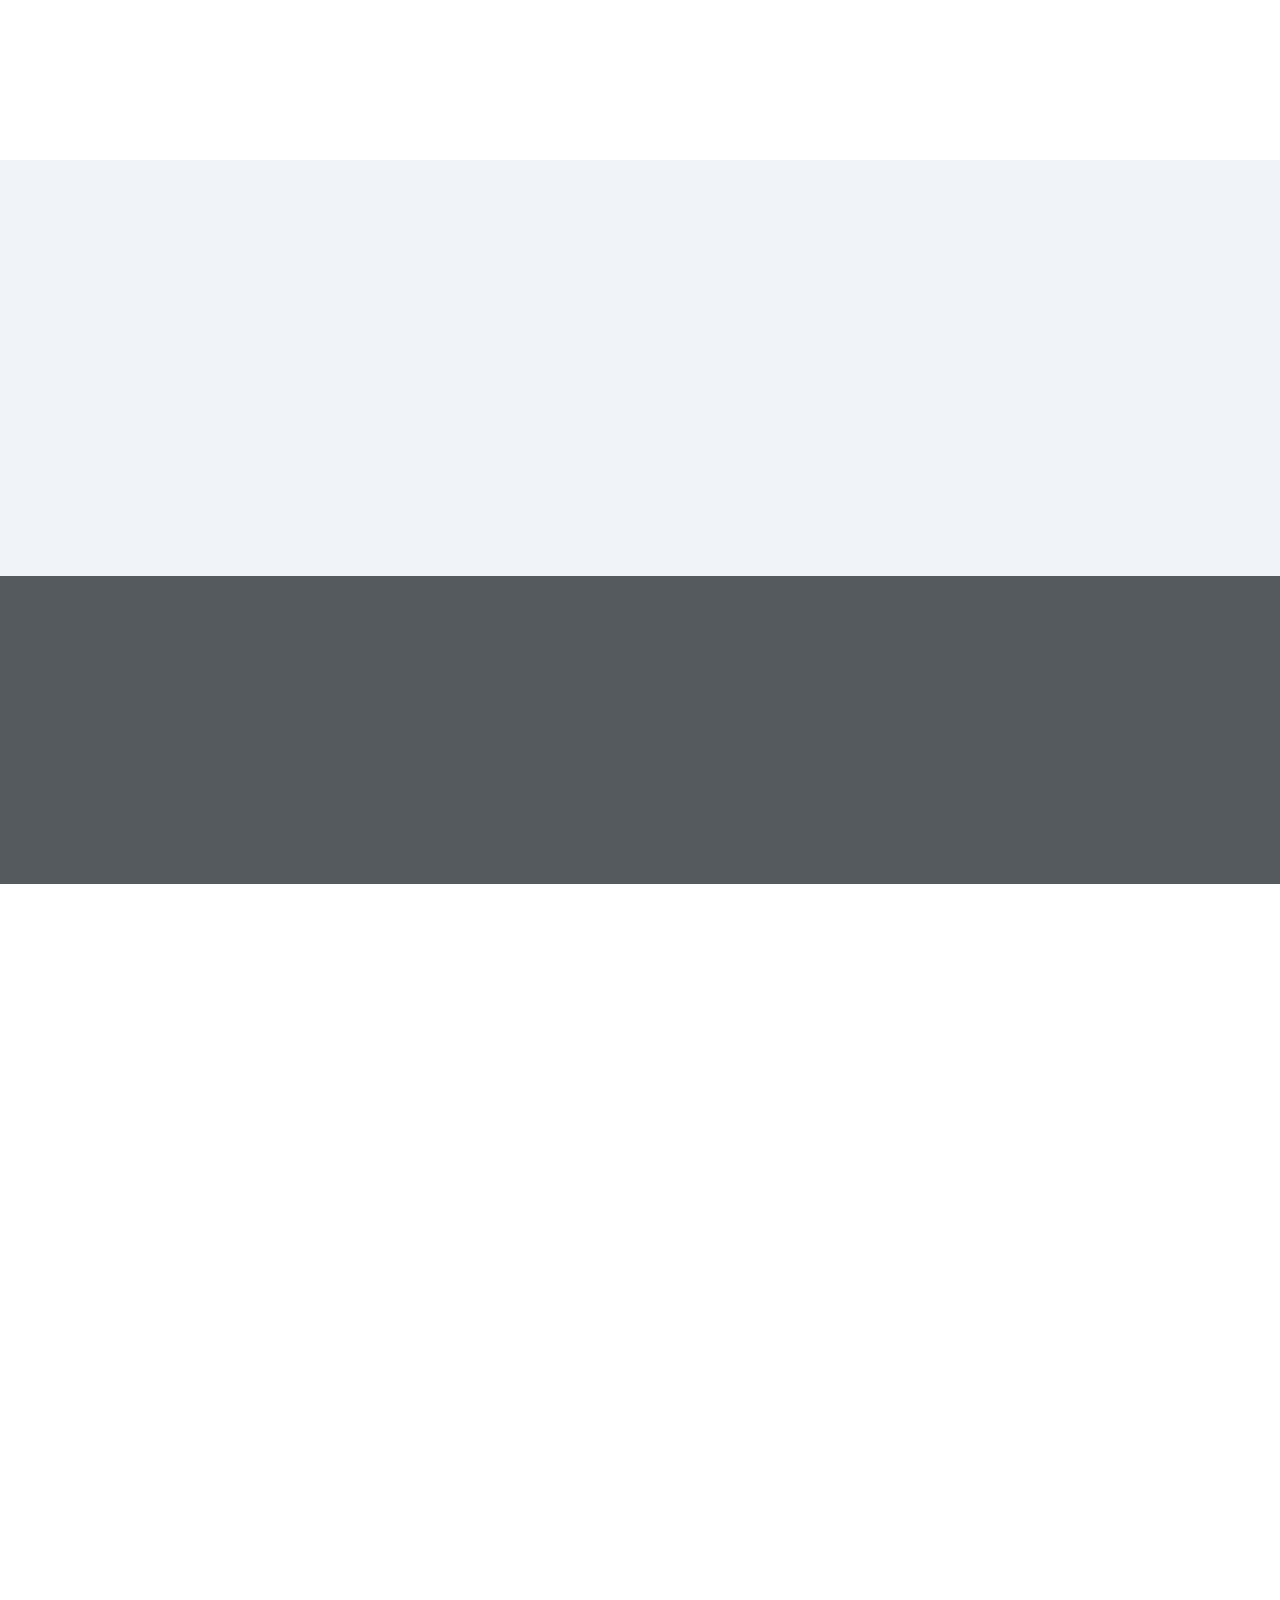
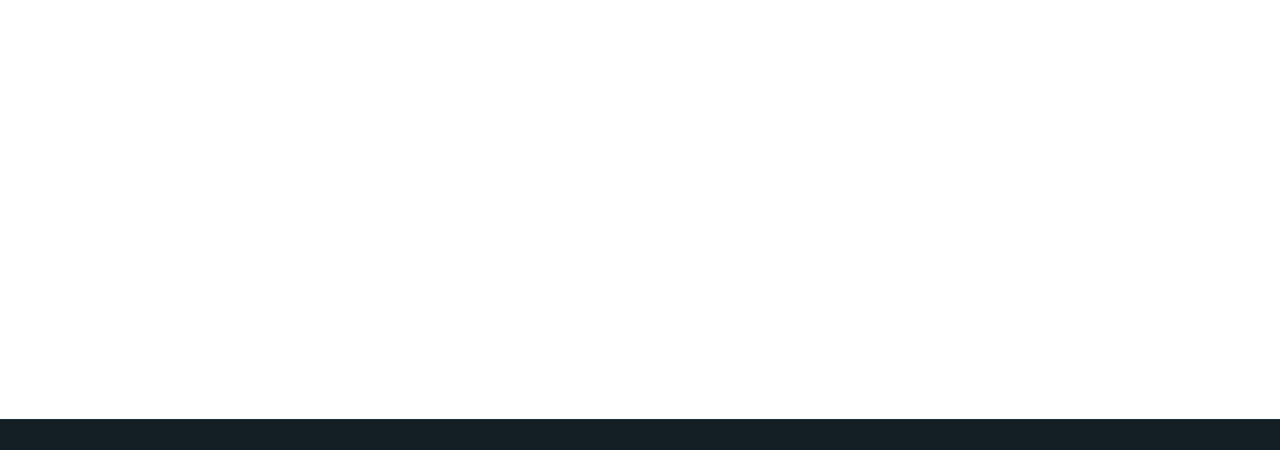
==== commit a21b1ab7: "Updated index file" ====
--- a/index.html
+++ b/index.html
@@ -1,16 +1,14 @@
-﻿
-
-<!DOCTYPE html>
+﻿<!DOCTYPE html>
 <html lang="en">
 
 <head>
   <meta charset="utf-8">
   <meta content="width=device-width, initial-scale=1.0" name="viewport">
 
-  <title>YC Badminton Academy- Index</title>
+  <title>YC Badminton Academy</title>
   <meta content="" name="description">
   <meta content="" name="keywords">
-  <title>Lightbox</title>
+  <title></title>
 
 
   <!-- Google Fonts -->
@@ -182,7 +180,7 @@
                 <li><i><b>28th January to 31st January, 2008</b></i>: <b>Certificate of participation</b> in All India Public Sector Badminton tournament (National level, Chennai, India)</li>
                 <li><i><b>19th January to 27th January, 2008</b></i>: <b>Certificate of participation</b> in 63rd Inter State Inter Zonal & 72nd Senior Badminton championship (Panaji, Goa, India)</li>
                 <li><i><b>25th August to 28th August, 2007</b></i>: <b>First position team event Mens</b> in IX Inter Institutional Badminton championship (National level tournament, Bangalore, India)</li>
-                <li><i><b>22nd January to 28th Januaary, 2007</b></i>: <b>Certificate of participation</b> in Mens 62nd Inter State Inter Zonal & 71st Senior National Badminton championship (Patna, India)</li>
+                <li><i><b>22nd January to 28th January, 2007</b></i>: <b>Certificate of participation</b> in Mens 62nd Inter State Inter Zonal & 71st Senior National Badminton championship (Patna, India)</li>
                 <li><i><b>7th January to 10th January, 2007</b></i>: <b>First position team</b> championship at Inter Institutional Badminton championship (Jaipur, India)</li>
                 <li><i><b>3rd January to 11th January, 2006</b></i>: <b>Certificate of participation</b> in Mens at 61st Inter State & 70th Senior National Badminton championship (Bangalore, India)</li>
                 <li><i><b>6th September to 10th September, 2006</b></i>: <b>First position</b> in Mens single at Himachal Pradesh badminton association (Nahan, India)</li>
@@ -206,14 +204,14 @@
                 <li><i><b>5th September to 9th September, 1999</b></i>: <b>First position</b> in Mens Single Boys at Himachal Pradesh Badminton Association (Mandi, India)</li>
                 <li><i><b>4th February to 10 February, 1999</b></i>: <b>Certificate of participation</b> at Indian Oil Servo 54th Inter State & 63rd Senior National Badminton Championship (New Delhi, India)</li>
                 <li><i><b>9th September to 13th September, 1998</b></i>: <b>First position</b> in Mens Single at H.P Inter State  and Inter District championship (Solan, India)</li>
-                <li><i><b>9Year 1998</b></i>: <b>Certificate of participation</b> in XII Mini National Badminton Championship (Vishakhapatnam, India)</li>
+                <li><i><b>Year 1998</b></i>: <b>Certificate of participation</b> in XII Mini National Badminton Championship (Vishakhapatnam, India)</li>
                 <li><i><b>4th November to 6th November, 1998</b></i>: <b>First position</b> in Sub Junior Boys Singles at Himachal Pradesh Mini State championship (Shimla, India)</li>
                 <li><i><b>4th November to 6th November, 1998</b></i>: <b>First position</b> in Sub Junior Boys doubles at Himachal Pradesh Mini State championship (Shimla, India)</li>
                 <li><i><b>11th September to 12th September, 1997</b></i>: <b>First position</b> in Mens team Inter District  and State Championship (Hamirpur, India)</li> 
                 <li><i><b>29th September to 2nd December, 1997</b></i>: <b>First position</b> in Sub Junior Boys  Doubles (under-16) Himachal Pradesh Mini Stae Championship (Una, India)</li>
                 <li><i><b>9th November to 13th November, 1997</b></i>: <b>Certificate of participation</b> in 11th Mini & Sub Junior National Badminton Championship (Guwahati, India)</li>
                 <li><i><b>6th October to 10th October, 1996</b></i>: <b>Certificate of participation</b> in X Mini National Badminton Championship (Kerala, India)</li>
-                <li><i><b>5th OctSeptember to 8th September, 1996</b></i>: <b>First position</b> in Sub-Junior Boys Singles Himachal Pradesh Mini State Championship (Hamirpur, India)</li>
+                <li><i><b>5th September to 8th September, 1996</b></i>: <b>First position</b> in Sub-Junior Boys Singles Himachal Pradesh Mini State Championship (Hamirpur, India)</li>
                 <li><i><b>6th October to 10th October, 1996</b></i>: <b>First position</b> in Sub-Junior Boys Doubles Himachal Pradesh Mini State Championship (Hamirpur, India)</li>
 
                 
